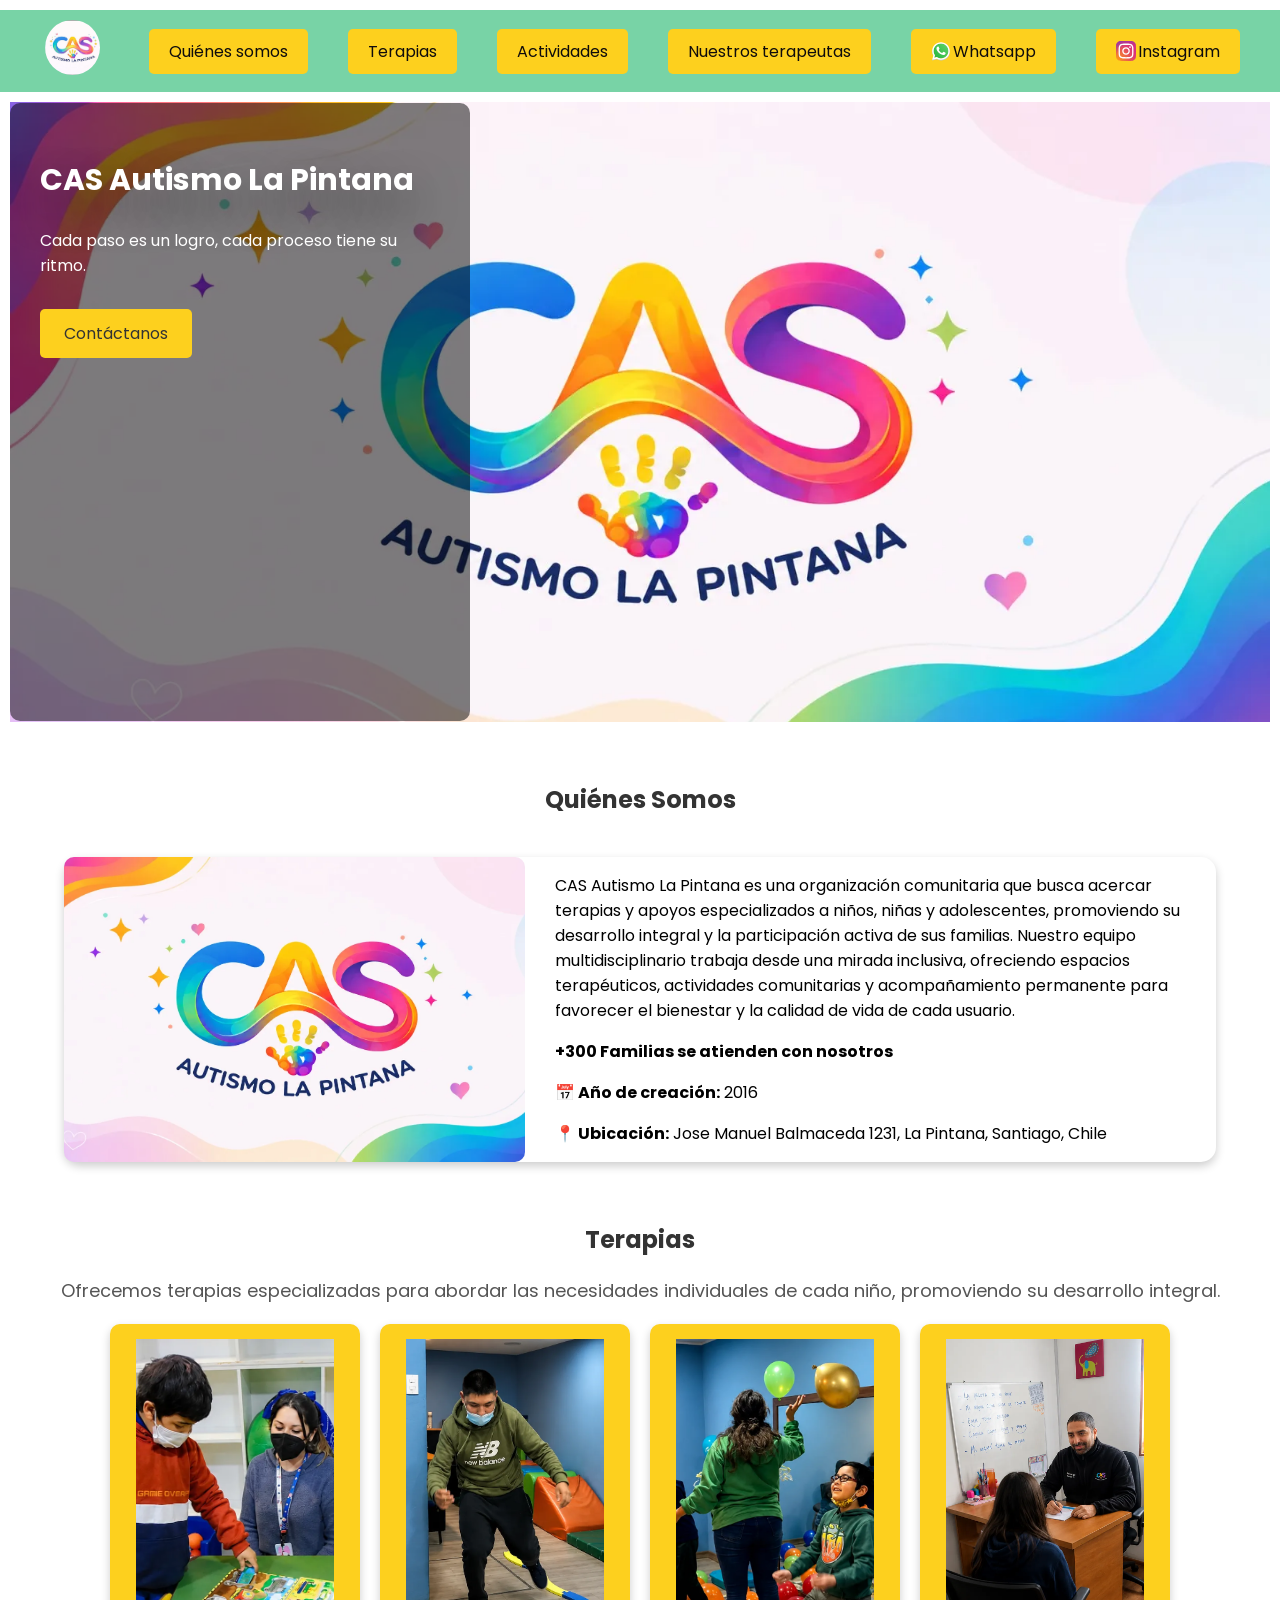
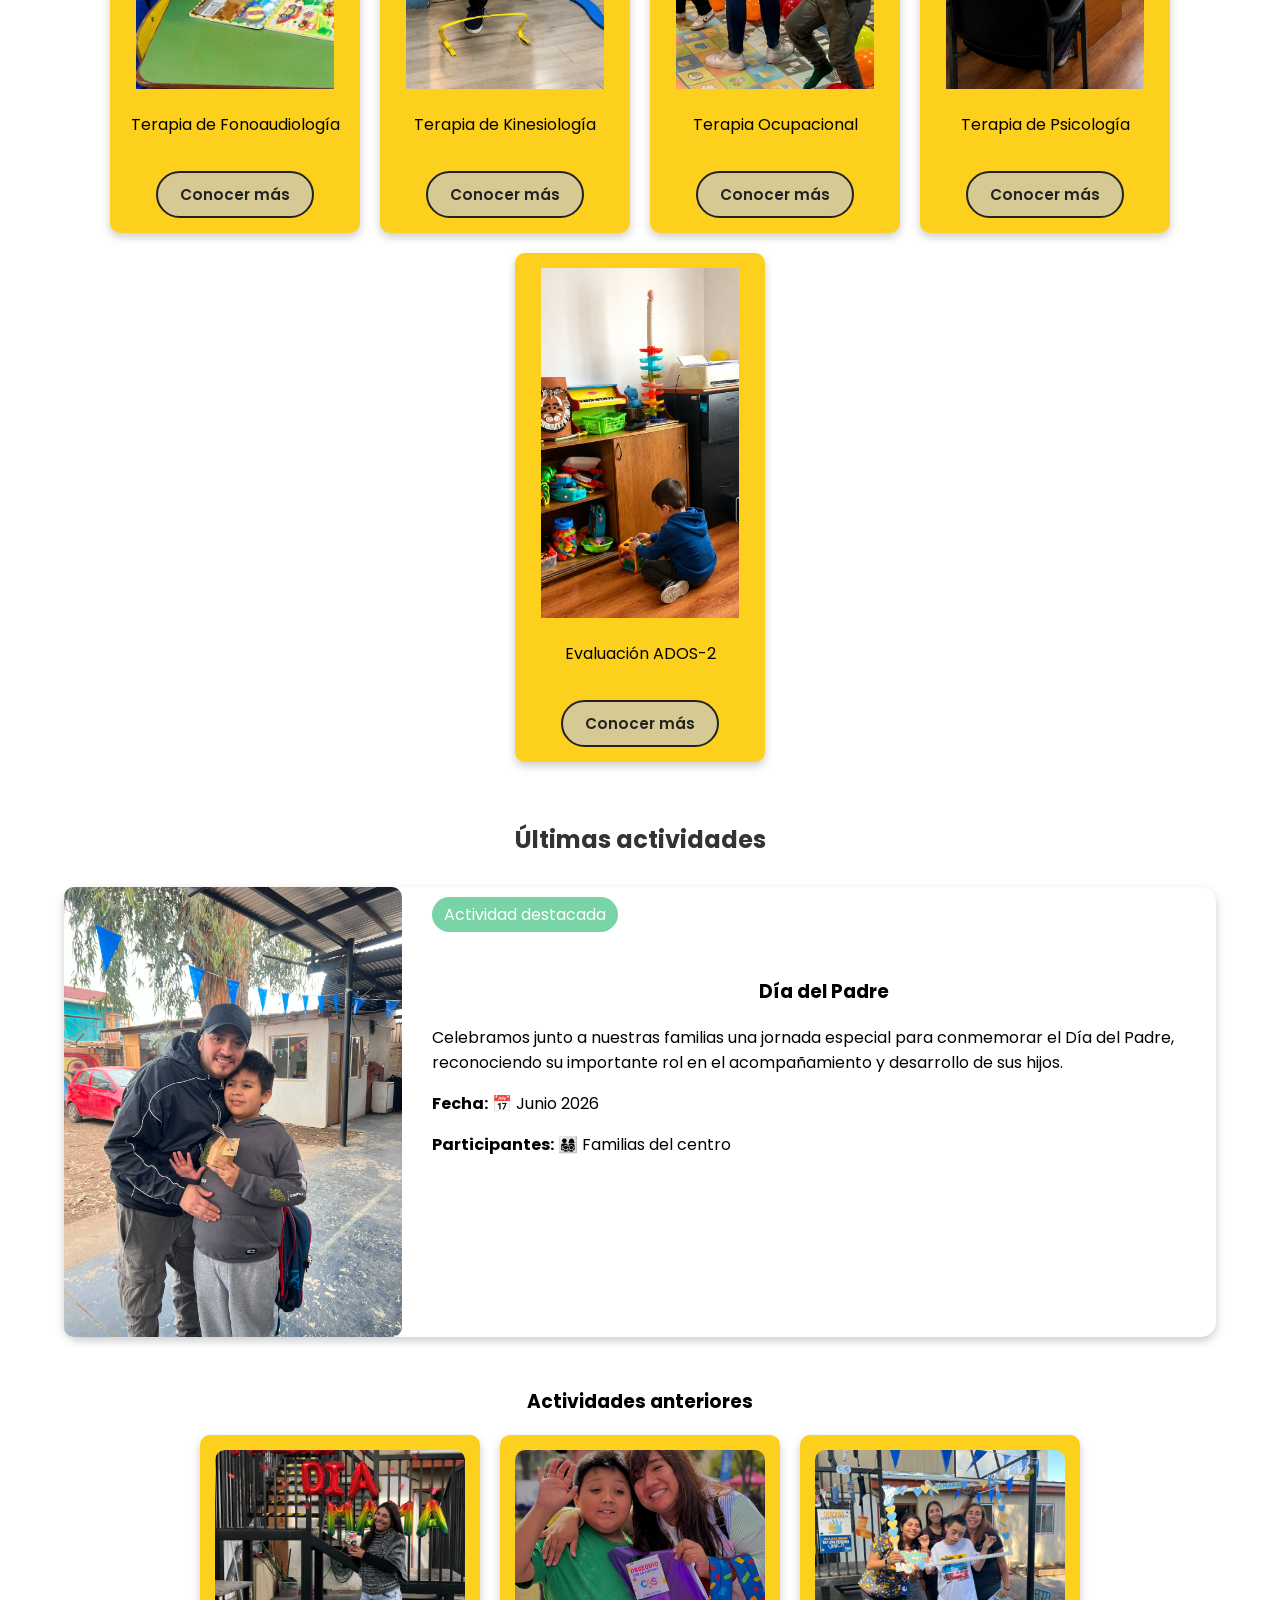
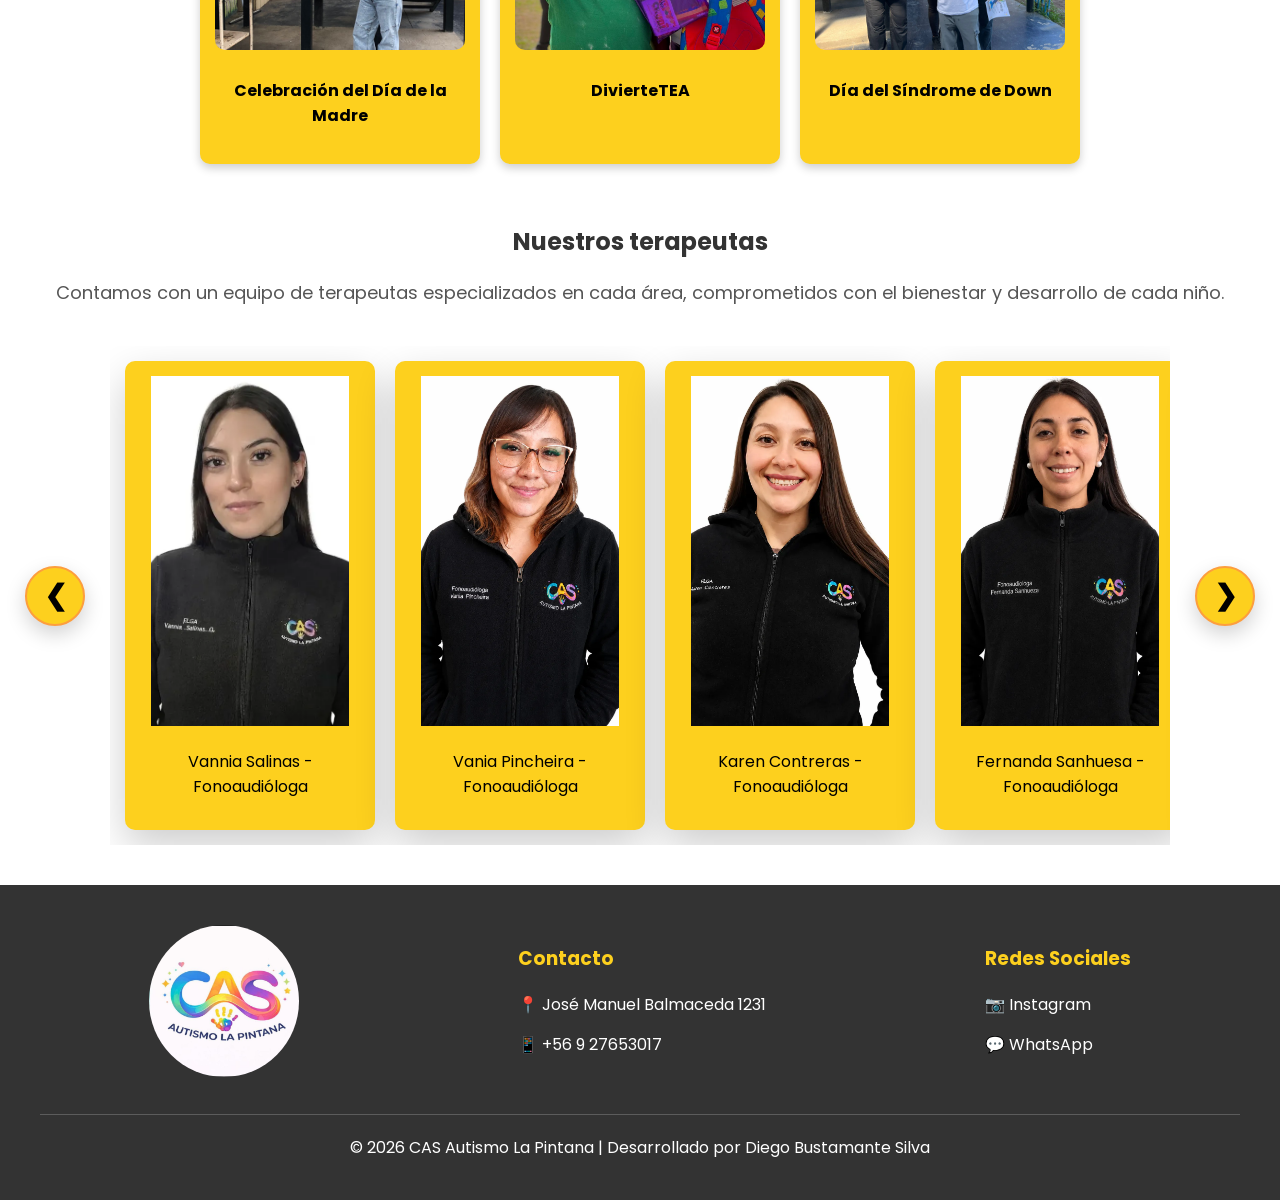
==== index.html @ 96ce5fc3 "Se actualizan imagenes definitivas. Se arreglan testimonios en especialidades." ====
<!DOCTYPE html> 
<html lang="es">
<head> 
    <meta charset="UTF-8">
    <title>CAS Autismo La Pintana</title>
    <link rel="stylesheet" href="Styles.css">
    <link rel="icon" href="imagenes retocadas/hero.webp" type="image/webp">
    <link rel="preconnect" href="https://fonts.googleapis.com">
    <link rel="preconnect" href="https://fonts.gstatic.com" crossorigin>
    <link href="https://fonts.googleapis.com/css2?family=Poppins:wght@300;400;500;600;700&display=swap" rel="stylesheet">
    <meta name="viewport" content="width=device-width, initial-scale=1.0">
    

</head> 
    <body>
        <div class="overlay"></div>
    
        <div class="barra-de-navegacion">
            <a href="#">
                <img class="logo" src="Imagenes/CAS.jpg" alt="Logo CAS Autismo La Pintana">
            </a>
        <div class="hamburguesa">  

            ☰

        </div>

        <div class="menu">
            <div class="cerrar">✕</div>
                <a href="#quienes-somos">Quiénes somos</a>
                <a href="#terapias">Terapias</a>
                <a href="#actividades">Actividades</a>
                <a href="#terapeutas">Nuestros terapeutas</a>
                <a href="https://wa.me/56927653017" target="_blank"><img src="Imagenes/whatsapp.svg" alt="Whatsapp" width="20"> Whatsapp </a>
                <a href="https://www.instagram.com/autismo_lapintana/" target="_blank"><img src="Imagenes/instagram.svg" alt="Instagram" width="20"> Instagram</a>
            </div>
        </div>

    <section class="hero" id="inicio">

        <img class="slide activo" src="imagenes retocadas/hero.webp" alt="CAS Autismo La Pintana">

        <div class="hero-contenido">

        <h1 id="hero-titulo">
            CAS Autismo La Pintana
        </h1>

        <p id="hero-texto">
            Cada paso es un logro, cada proceso tiene su ritmo.
        </p>

        <a id="hero-boton"
            href="https://wa.me/56927653017"
            target="_blank">

            Contáctanos

        </a>

    </div>

</section>

    <section id="quienes-somos">

        <h2>Quiénes Somos</h2>

        <div class="card-quienes">
        <img class="foto-quienes"
        src="imagenes retocadas/hero.webp"
        alt="CAS Autismo La Pintana">

        <div class="texto-quienes">
        <p>
            CAS Autismo La Pintana es una organización comunitaria que busca acercar terapias y apoyos especializados a niños, niñas y adolescentes,
            promoviendo su desarrollo integral y la participación activa de sus familias.
            Nuestro equipo multidisciplinario trabaja desde una mirada inclusiva, ofreciendo espacios terapéuticos, actividades comunitarias y 
            acompañamiento permanente para favorecer el bienestar y la calidad de vida de cada usuario.
        </p>

        <div class="actividad-info">
            <p><strong>+300 Familias se atienden con nosotros</strong></p>
            <p><strong> 📅 Año de creación:</strong> 2016</p>
            <p><strong> 📍 Ubicación:</strong> Jose Manuel Balmaceda 1231, La Pintana, Santiago, Chile</p>
        </div>

        </div>

        </div>

    </section>

    <h2 id="terapias"> Terapias </h2>
        <p class="parrafos"> 
            Ofrecemos terapias especializadas para abordar las necesidades individuales de cada niño, promoviendo su desarrollo integral.</p>
            <div class="terapias">

            <a href="fonoaudiologia.html">       
                <div class="fonoaudiologia">
                    <img class= "fotos" src="imagenes retocadas/fono12.webp" alt="Terapia de Fonoaudiología" width="200">
                    <p> Terapia de Fonoaudiología </p>
                    <div class="cta">
                    <span>Conocer más</span>
                    </div>
                </div>
            </a>

                <a href="kinesiologia.html">
                <div class="kinesiologia">
                    <img class= "fotos" src="imagenes retocadas/kine12.webp" alt="Terapia de Kinesiología" width="200">
                    <p> Terapia de Kinesiología </p>
                    <div class="cta">
                    <span>Conocer más</span>
                    </div>
                </div>
                </a>

                <a href="terapiaocupacional.html">
                <div class="terapia-ocupacional">
                    <img class= "fotos" src="imagenes retocadas/terapia12.webp" alt="Terapia Ocupacional" width="200">
                    <p> Terapia Ocupacional </p>
                    <div class="cta">
                    <span>Conocer más</span>
                    </div>
                </div>
                </a>
                <a href="psicologia.html">
                <div class="psicologia">
                    <img class= "fotos" src="imagenes retocadas/psico2.webp" alt="Terapia de Psicología" width="200">
                    <p> Terapia de Psicología </p>
                    <div class="cta">
                    <span>Conocer más</span>
                    </div>
                </div>
                </a>
                <a href="ados.html">
                <div class="ados">
                <img class= "fotos" src="imagenes retocadas/ados2.webp" alt="Evaluacion ADOS" >
                <p> Evaluación ADOS-2 </p>
                    <div class="cta">
                    <span>Conocer más</span>
                    </div>
                </div>
                </div>
                </a>
            </div>

    <section id="actividades">

        <h2>Últimas actividades</h2>

            <div class="actividad-destacada">

                <img src="Imagenes/diadelpadre.jpeg" alt="Día del padre">

            <div class="texto-actividad">

        <span class="badge-actividad">Actividad destacada</span>

        <h3>Día del Padre</h3>

            <p>
                Celebramos junto a nuestras familias una jornada especial para
                conmemorar el Día del Padre, reconociendo su importante rol en el
                acompañamiento y desarrollo de sus hijos.
            </p>

            <div class="actividad-info">
            <p><strong>Fecha:</strong> 📅 Junio 2026</p>
            <p><strong>Participantes:</strong> 👨‍👩‍👧‍👦 Familias del centro</p>
            </div>

        </div>

        </div>

        <h3>Actividades anteriores</h3>

            <div class="actividades-anteriores">

            <div class="actividad-card">
            <img src="Imagenes/diademadre.jpeg" alt="Día de la Madre">
            <h4>Celebración del Día de la Madre</h4>
            </div>

            <div class="actividad-card">
            <img src="Imagenes/diviertetea.jpeg" alt="diviertetea">
            <h4>DivierteTEA</h4>
            </div>

            <div class="actividad-card">
            <img src="Imagenes/sddown.jpeg" alt="Día del Síndrome de Down"> 
            <h4> Día del Síndrome de Down</h4>
            </div>

            </div>

    </section>
<section>
    
    <h2 id="terapeutas"> Nuestros terapeutas </h2>
        <p class="parrafos"> Contamos con un equipo de terapeutas especializados en cada área, comprometidos con el bienestar y desarrollo de cada niño.</p>
    <div class="carrusel-terapeutas">

    <button class="anterior">❮</button>   
    <div class="ventana-carrusel">
        <div class="terapeutas">
                    <div class="terapeuta fonoaudiologo">
                        <img class= "fotos" src="imagenes retocadas/vannia-salinas.webp" alt="Vannia Salinas - Fonoaudióloga" width="200">
                    <p> Vannia Salinas - Fonoaudióloga </p></div>
                    <div class="terapeuta fonoaudiologo">
                        <img class= "fotos" src="imagenes retocadas/vania-p.webp" alt="Vania Pincheira - Fonoaudióloga" width="200">
                    <p> Vania Pincheira - Fonoaudióloga </p></div>
                    <div class="terapeuta fonoaudiologo">
                        <img class= "fotos" src="imagenes retocadas/karen.webp" alt="Karen Contreras - Fonoaudióloga" width="200">
                    <p> Karen Contreras - Fonoaudióloga </p></div>
                    <div class="terapeuta fonoaudiologo">
                        <img class= "fotos" src="imagenes retocadas/fernanda.webp" alt="Fernanda Sanhuesa - Fonoaudióloga" width="200">
                    <p> Fernanda Sanhuesa - Fonoaudióloga </p></div>
                    <div class="terapeuta fonoaudiologo">
                        <img class= "fotos" src="imagenes retocadas/daniela.webp" alt="Daniela Rodriguez - Fonoaudióloga" width="200">
                    <p> Daniela Rodriguez - Fonoaudióloga </p></div>
                    <div class="terapeuta fonoaudiologo">
                        <img class= "fotos" src="imagenes retocadas/diego.webp" alt="Diego Bustamante - Fonoaudiologo" width="200">    
                    <p> Diego Bustamante - Fonoaudiólogo </p></div>
                    <div class="terapeuta kinesiologo">
                        <img class= "fotos" src="imagenes retocadas/pau.webp" alt="Paulina Mella - Kinesióloga" width="200">
                    <p> Paulina Mella - Kinesióloga </p></div>
                <div class="terapeuta psicologo">
                    <img class= "fotos" src="imagenes retocadas/alejandro.webp" alt="Alejandro Prats - Psicólogo" width="200">
                    <p> Alejandro Prats - Psicólogo </p></div>
                    <div class="terapeuta psicologo">
                        <img class= "fotos" src="imagenes retocadas/felipe.webp" alt="Felipe Arellano - Psicólogo" width="200">
                    <p> Felipe Arellano - Psicólogo </p></div>
                    <div class="terapeuta terapeuta-ocupacional">
                        <img class= "fotos" src="imagenes retocadas/ivan.webp" alt="Ivan Correa - Terapeuta Ocupacional" width="200">
                    <p> Ivan Correa - Terapeuta Ocupacional </p></div>
                    <div class="terapeuta terapeuta-ocupacional">
                        <img class= "fotos" src="imagenes retocadas/nadia.webp" alt="Nadia Vasquez - Terapeuta Ocupacional" width="200">
                    <p> Nadia Vasquez - Terapeuta Ocupacional </p></div>
                    <div class="terapeuta terapeuta-ocupacional">
                        <img class= "fotos" src="imagenes retocadas/maggie.webp" alt="Maggie Farias - Terapeuta Ocupacional" width="200">
                    <p> Maggie Farias - Terapeuta Ocupacional </p></div>
                    <div class="terapeuta terapeuta-ocupacional">
                        <img class= "fotos" src="imagenes retocadas/leyla.webp" alt="Leyla Soto - Terapeuta Ocupacional" width="200">
                    <p> Leyla Soto - Terapeuta Ocupacional </p></div>
                    <div class="terapeuta terapeuta-ocupacional">
                        <img class= "fotos" src="imagenes retocadas/javiera.webp" alt="Javiera Maldonado - Terapeuta Ocupacional" width="200">
                    <p> Javiera Maldonado - Terapeuta Ocupacional </p></div>
                    <div class="terapeuta terapeuta-ocupacional">
                        <img class= "fotos" src="imagenes retocadas/francisca.webp" alt="Francisca Rios - Terapeuta Ocupacional" width="200">
                    <p> Francisca Rios - Terapeuta Ocupacional </p></div>
                    <div class="terapeuta terapeuta-ocupacional">
                        <img class= "fotos" src="imagenes retocadas/catalina.webp" alt="Catalina Marin - Terapeuta Ocupacional" width="200">
                    <p> Catalina Marin - Terapeuta Ocupacional </p></div>
                    <div class="terapeuta terapeuta-ocupacional">
                        <img class= "fotos" src="imagenes retocadas/anita.webp" alt="Anita Figueroa - Terapeuta Ocupacional" width="200">
                    <p> Anita Figueroa - Terapeuta Ocupacional </p></div>
                    <div class="terapeuta kinesiologo">
                        <img class= "fotos" src="imagenes retocadas/tamara2.webp" alt="Tamara Silva - Evaluadora" width="200">
                    <p> Tamara Silva - Evaluadora ADOS-2</p></div>
                </div>
    </div>
    <button class="siguiente">❯</button>
            </div>
    </div>
</section>

    </body>

<script src="script.js"></script>

<footer>

    <div class="footer-superior">

        <div class="footer-logo">
            <img src="Imagenes/CAS.jpg">
        </div>

        <div class="footer-contacto">
            <h3>Contacto</h3>
            <a href="https://maps.app.goo.gl/pYx7hVvCc6mJCyfG6"
target="_blank">
📍 José Manuel Balmaceda 1231
</a>
            <a href="https://wa.me/56927653017" target="_blank">📱 +56 9 27653017</a>
        </div>

<div class="footer-redes">
    <h3>Redes Sociales</h3>

    <a href="https://www.instagram.com/autismo_lapintana/" target="_blank">
        📷 Instagram
    </a>

    <a href="https://wa.me/56927653017" target="_blank">
        💬 WhatsApp
    </a>
</div>
    </div>

    <div class="footer-copy">
        © 2026 CAS Autismo La Pintana | Desarrollado por Diego Bustamante Silva
    </div>

</footer>
</html>
---- Styles.css ----
body{
    background-color: #ffffff;
    font-family: poppins, sans-serif;
    margin: 0;
}

html{
    scroll-behavior: smooth;
}

#terapias, #actividades, #terapeutas, #quienes-somos{
    scroll-margin-top: 100px
    
}

.overlay{
    display:none;
}

.logo{
    width: 55px;
    height: 55px;
    border-radius: 50%;
    margin-left: 15px;
}

.logo:hover{
    transform: scale(1.3);
    transition: 0.3s;
}

.badge-actividad{
    background:#78d3a6;
    color:white;
    padding:6px 12px;
    border-radius:20px;
    margin-top: 10px;
}

h2{
    text-align: center;
    color: #333;
    margin-top: 60px 
}

.parrafos{
    text-align: center;
    color: #555;
    font-size: 18px;
    margin: 20px;
}

.menu{
    display: flex;
    gap: 20px;
    align-items: center;
}

.ventana-carrusel{
    width:1030px;
    overflow:hidden;
    padding:15px;
}

.terapeutas{
    display:flex;
    gap:20px;
    flex-wrap:nowrap;
    transition: transform 1.5s ease-in-out;
    width: max-content
}

.carrusel-terapeutas{
    display:flex;
    justify-content:center;
    align-items:center;
    gap:25px;
    margin:40px auto;
}

.anterior,
.siguiente{

    width:60px;
    height:60px;

    border-radius:50%;

    background:#fdd01e;

    border:2px solid #fd9e3d;

    font-size:28px;

    font-weight:bold;

    box-shadow:0 8px 20px rgba(0,0,0,.18);

    transition:.25s;
}

.menu a {
    background-color: #fdd01e;
    color: rgb(15, 12, 12);
    padding: 10px 20px;
    text-decoration: none;
    border-radius: 5px;
    text-align: center;
    margin: 0 10px; 
    display: flex;
    align-items: center;
    gap: 2px;
    
}

.menu a:hover, .anterior:hover,
.siguiente:hover {
    background-color: #fd9e3d;
    transform: scale(1.10);
    transition: all 0.3s ease;
}

.barra-de-navegacion{
    background-color: #78d3a6;
    display: flex;
    justify-content: space-between;
    align-items: center;
    padding: 10px 30px;
    margin-top: 10px;
    top: 0; 
    position: sticky;
    z-index: 1000;
}

.actividades, .terapias{
    display: flex;
    justify-content: center;
    gap: 20px;
    margin: 20px;
    flex-wrap: wrap;
}

.fonoaudiologo, .kinesiologo, .terapeuta-ocupacional, .psicologo{
    background-color: #fdd01e;
    width: 220px;
    padding: 15px;
    border-radius: 10px;
    text-align: center;
    transition: 0.3s;
    box-shadow: 0px 16px 40px rgba(0,0,0,0.2);
}

.fonoaudiologo:hover, .kinesiologo:hover, .terapeuta-ocupacional:hover,
.kinesiologia:hover, .terapia-ocupacional:hover, .psicologia:hover, .psicologo:hover, .fonoaudiologia:hover, 
.ados:hover, .hero-contenido a:hover, .actividad-card:hover{   
    background-color: #fd9e3d;
    transition: 0.3s;
    transform: scale(1.05);
    cursor: pointer;
}

.fonoaudiologia, .kinesiologia, .terapia-ocupacional, .psicologia, .ados{
    background-color: #fdd01e;
    width: 220px;
    padding: 15px;
    border-radius: 10px;
    text-align: center;
    transition: 0.3s;
    box-shadow: 0px 4px 10px rgba(0,0,0,0.2);
}

.texto-actividad{
    margin-top: 15px;
}

.titulo-especialidad{
    text-align: center;
    color: #333;
    margin-top: 20px;
}

.fotos{
    width: 90%;
    height: 350px;
    object-fit: cover;
    margin: 0 auto;
}

.footer-redes a, .footer-contacto a{
    color: white;
    text-decoration: none;
    display: block;
    margin-bottom: 15px;
}

.footer-redes a:hover, .footer-contacto a:hover{
    color: #fdd01e;
    transition: 0.3s;
}

.terapeuta{
    background-color: #fdd01e;
    width: 220px;
    padding: 15px;
    border-radius: 10px;
    text-align: center;
    transition: 0.3s;
    box-shadow: 0px 16px 40px rgba(0,0,0,0.2);
    flex:0 0 220px;
}

.terapeuta:hover{
    background-color:#fd9e3d;
    transition:0.3s;
    transform:scale(1.05);
    cursor:pointer;
}

.footer-logo img{
    width:150px;
    border-radius:50%;
}

footer h3{
    color:#fdd01e;
}

footer{
    background:#333;
    color:white;
    padding:40px;
}

.footer-superior{
    display:flex;
    justify-content:space-around;
    align-items:flex-start;
    flex-wrap:wrap;
}

.footer-copy{
    width: 100%;
    text-align: center;
    margin-top: 30px;
    padding-top: 20px;
    border-top: 1px solid rgba(255,255,255,0.2);
}

.hero{
    background-size: cover;
    background-position: 70% 30%;
    position: relative;
    height: 620px;
    overflow: hidden;
    display: flex;
    justify-content: flex-start;
    align-items: center;
    margin-top: 10px;
    margin-left: 10px;
    margin-right: 10px;
}

.slide{
    position: absolute;
    z-index: 1;
    width: 100%;
    height: 100%;
    object-fit: cover;
    opacity: 0;
    transition: opacity 1s ease;
}

.slide.activo{
    opacity: 1;
}

.hero-contenido{
    background-color: rgba(0,0,0,0.5);
    height: 90%;
    width: 400px;
    padding: 30px;
    border-radius: 10px;
    color: white;
    animation: aparecer 1s ease;
    text-align: left top;
    position: relative;
    z-index: 10;
}

.terapias a{
    text-decoration: none;
    color: inherit;
}

.boton-activo{
    background-color:#fd9e3d !important;
    transform:scale(1.05);
    border:2px solid rgb(255, 255, 255);
}

.hero-contenido a{
    background-color: #fdd01e;
    color: #333;
    padding: 12px 24px;
    border-radius: 5px;
    text-decoration: none;
    display: inline-block;
    margin-top: 15px;
}

.hero-contenido h1{
    color: white;
    text-shadow: 2px 20px 40px rgba(0, 0, 0, 0.5);
    font-size: 30px;
}

.card-quienes{
    width: 90%;
    margin: 40px auto;
    display: flex;
    gap: 30px;
    background-color: white;
    border-radius: 15px;
    box-shadow: 0px 4px 10px rgba(0,0,0,0.2);
}

.card-quienes.invertida{
    flex-direction: row-reverse;
}

.areas-fono{
    display:flex;
    flex-wrap:wrap;
    gap:10px;
    margin-top:20px;
}

.areas-fono span{
    background:#78d3a6;
    color:white;
    padding:8px 15px;
    border-radius:20px;
}

.foto-quienes{
    width: 40%;
    border-radius: 10px;
    object-fit: cover;
}

.texto-quienes{
    width: 60%;
}

.texto-quienes-inv{
    width: 60%;
    margin-left: 20px;
}

.cta{
    display: inline-flex;
    align-items: center;
    justify-content: center;
    gap: 8px;
    margin-top: 18px;
    padding: 10px 22px;
    border: 2px solid #222;
    border-radius: 999px;
    background: #d7c993;
    color: #222;
    font-size: 0.95rem;
    font-weight: 600;
    transition: all .25s ease;
}


.actividad-destacada{
    width: 90%;
    margin: 30px auto;
    display: flex;
    gap: 30px;
    background-color: white;
    border-radius: 15px;
    box-shadow: 0px 4px 10px rgba(0,0,0,0.2);
}

.actividad-destacada img{
    width: 50%;
    height: 450px;
    border-radius: 10px;
    object-fit: cover;
}

#actividades h3{
    text-align: center;
    margin-top: 50px;
}

.actividades-anteriores{
    display: flex;
    justify-content: center;
    gap: 20px;
    flex-wrap: wrap;
    margin-bottom: 50px;
}

.actividad-card{
    background-color: #fdd01e;
    width: 250px;
    padding: 15px;
    border-radius: 10px;
    text-align: center;
    box-shadow: 0px 4px 10px rgba(0,0,0,0.2);
    transition: 0.3s;
}

.actividad-card img{
    width: 100%;
    height: 200px;
    object-fit: cover;
    border-radius: 10px;
}

.hamburguesa{
    display: none;
    font-size: 35px;
    cursor: pointer;
}

.cerrar{
    display: none;
}

.boton-principal{
    background-color: #fdd01e;
    color: #333;
    padding: 12px 24px;
    border-radius: 5px;
    text-decoration: none;
    display: inline-block;
    margin-top: 15px;
}

.contenedor-boton{
    text-align: center;
    margin-top: 20px;
    margin-bottom: 20px;
}

.boton-principal:hover{
    background-color: #fd9e3d;
    transition: 0.3s;
    transform: scale(1.05);
}

.testimonios{
    padding:80px 8%;
    background:#f8f8f8;
    text-align:center;
}

.testimonios h2{
    font-size:2.2rem;
    margin-bottom:50px;
}

.contenedor-testimonios{
    display:flex;
    flex-direction:column;
    gap:35px;
    align-items:center;

}

.card-testimonio{

    background:white;

    border-radius:18px;

    padding:35px;

    text-align:left;

    box-shadow:0 10px 25px rgba(0,0,0,.08);

    border-top:8px solid #FFC928;

    transition:.3s;


}

.card-testimonio:hover{

    transform:translateY(-8px);

    box-shadow:0 18px 35px rgba(0,0,0,.12);

}

.estrellas{

    font-size:1.4rem;

    color:#FFC928;

    margin-bottom:25px;

}

.comentario{

    font-size:1rem;

    line-height:1.8;

    color:#444;

    font-style:italic;
}

.autor{

    border-top:1px solid #e5e5e5;

    margin-top:25px;

    padding-top:20px;

}

.autor h4{

    margin-bottom:5px;

    font-size:1.1rem;

    color:#222;

}

.autor span{

    color:#666;

    font-size:.95rem;

}

@media (max-width:768px), (orientation: landscape) and (max-height: 500px) {

    .barra-de-navegacion{
        display:flex;
        justify-content:space-between;
        align-items:center;
        flex-wrap:wrap;
        padding:20px;
    }

    .hamburguesa{
        display:block;
        font-size:40px;
        cursor:pointer;
    }

    .menu{
    position: fixed;
    top:0;
    right:-300px;
    width:300px;
    height:100vh;
    transition:0.3s;
    }

    .menu.activo{
    
    position: fixed;
    top: 0;
    right: 0;
    z-index: 1000;

    width: 250px;
    height: 100vh;

    display: flex;
    flex-direction: column;
    gap: 20px;

    background: #78d3a6;
    padding: 80px 20px;
    }

    .menu a{
        width:100%;
        text-align:center;
    }

    .actividad-destacada{
        flex-direction: column;
    }
    .actividad-destacada img{
        width: 100%;
    }
.cerrar{
    display: block;
    font-size: 35px;
    cursor: pointer;
    align-self: flex-end;
}

    body{
        overflow-x:hidden;
    }

.hero{

    height: 500px;
}

.slide{

    object-position: center;
}

.hero-contenido{

    width: 60%;

    margin:20px;

    padding:20px;
}
.hero-contenido h1{

    font-size:32px;
}
.hero-contenido p{

    font-size:18px;
}
.hero-contenido a{

    width:100%;

    text-align:center;

    box-sizing:border-box;
}
.card-quienes{
    flex-direction: column;
    align-items: center;
    width: 90%;
    padding: 20px;
}

.foto-quienes{
    width: 108%;
    height: 250px;
}

.texto-quienes{
    width: 100%;
    margin-top: 20px;
}

.texto-quienes h2{
    text-align: center;
}

.texto-quienes p{
    text-align: left;
}


.fotos{
    height: 280px;
}

.actividad-destacada img{
    height: 300px;
}

.badge-actividad{
    display:block;
    width:max-content;
    margin:15px auto;
}

.footer-superior{
    flex-direction: column;
    align-items: center;
    gap: 30px;
}

.footer-contacto,
.footer-redes{
    text-align: center;
}

.footer-contacto a,
.footer-redes a,
.footer-contacto p,
.footer-redes p{
    text-align: center;
}

.texto-quienes h1{
    text-align: center;
}

.texto-quienes .boton-principal{
    display: block;
    width: fit-content;
    margin: 30px auto 0;
}

.card-quienes{
    flex-direction: column;
    align-items: center;
}

.card-quienes.invertida{
    flex-direction: column;
}

.areas-fono{
    display:flex;
    flex-wrap:wrap;
    justify-content:center;
    gap:12px;
}

.areas-fono span{
    min-width:180px;
    text-align:center;
    flex:1 1 180px;
}
}

.overlay.activo{
    display:block;

    position:fixed;

    top:0;
    left:0;

    width:100%;
    height:100vh;

    background-color:rgba(0,0,0,0.5);

    z-index:999;
}
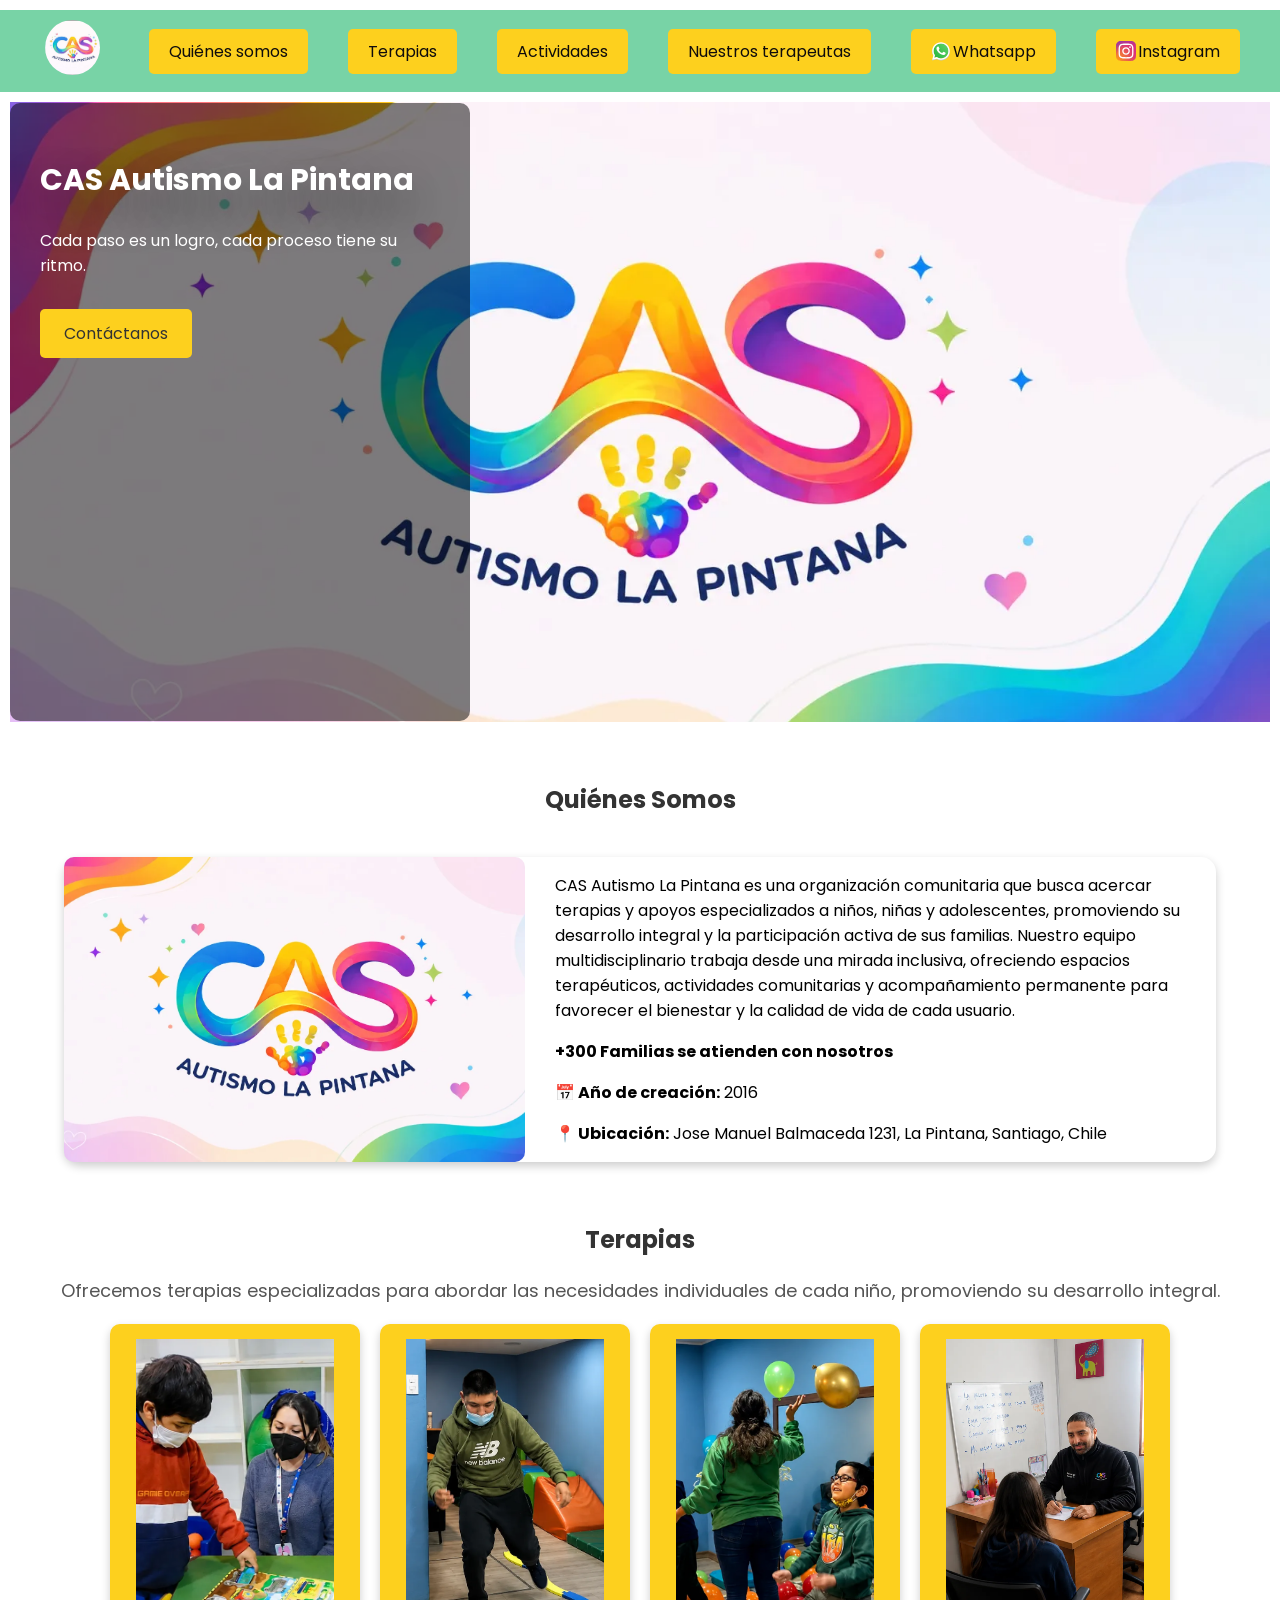
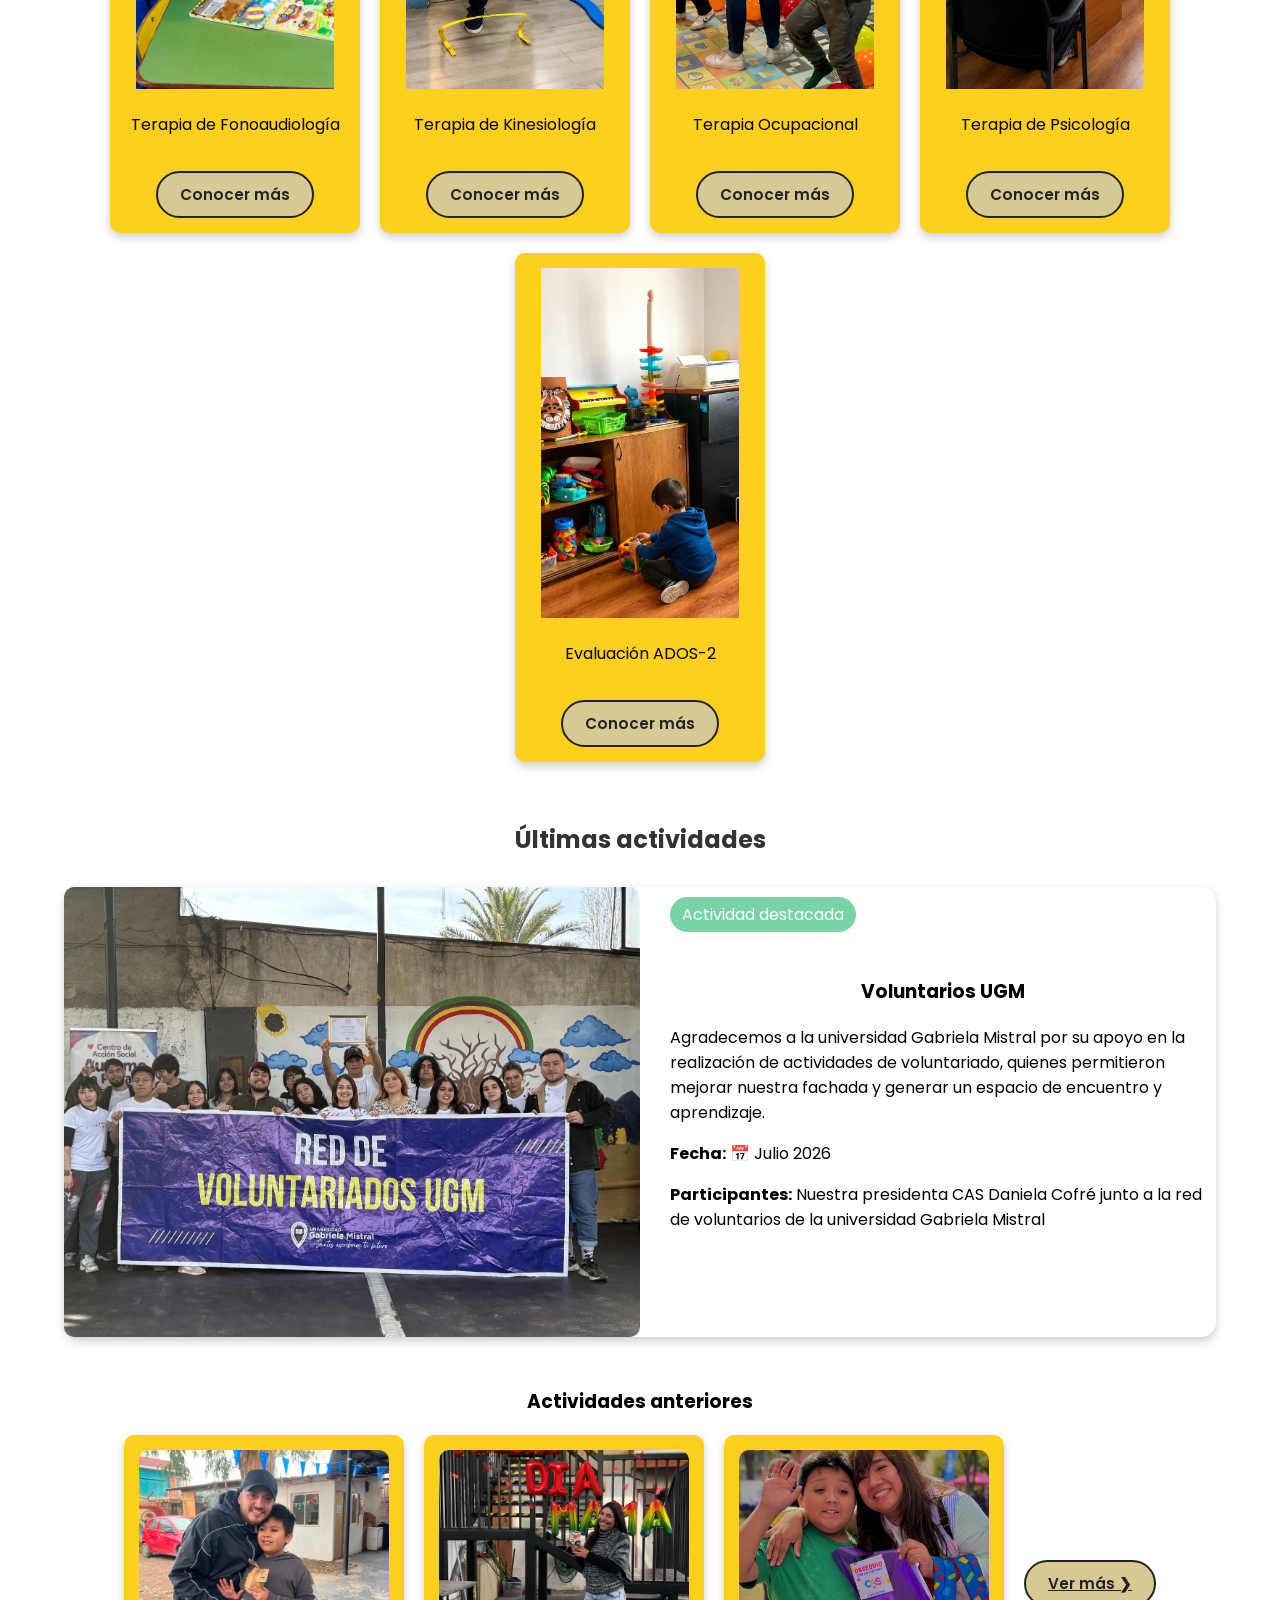
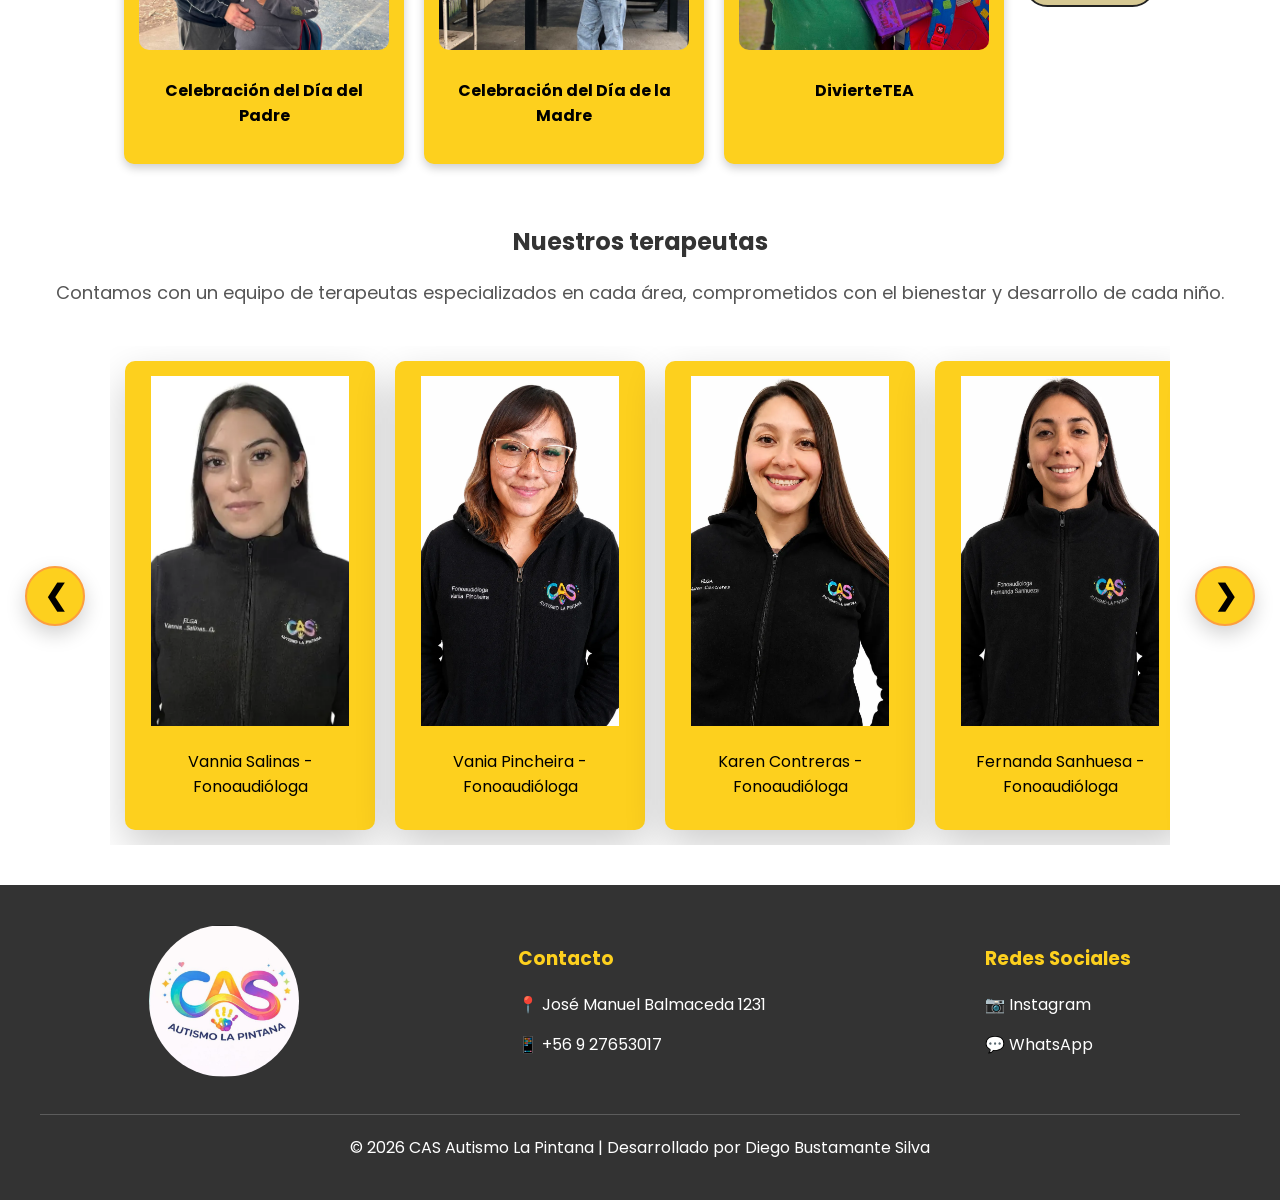
==== commit 08bee042: "Se agrega galeria de fotos de actividades" ====
--- a/index.html
+++ b/index.html
@@ -152,23 +152,22 @@
 
             <div class="actividad-destacada">
 
-                <img src="Imagenes/diadelpadre.jpeg" alt="Día del padre">
+                <img src="imagenes retocadas/voluntarios2.webp" alt="voluntarios UGM">
 
             <div class="texto-actividad">
 
         <span class="badge-actividad">Actividad destacada</span>
 
-        <h3>Día del Padre</h3>
+        <h3>Voluntarios UGM</h3>
 
             <p>
-                Celebramos junto a nuestras familias una jornada especial para
-                conmemorar el Día del Padre, reconociendo su importante rol en el
-                acompañamiento y desarrollo de sus hijos.
+                Agradecemos a la universidad Gabriela Mistral por su apoyo en la realización de actividades de voluntariado, 
+                quienes permitieron mejorar nuestra fachada y generar un espacio de encuentro y aprendizaje.
             </p>
 
             <div class="actividad-info">
-            <p><strong>Fecha:</strong> 📅 Junio 2026</p>
-            <p><strong>Participantes:</strong> 👨‍👩‍👧‍👦 Familias del centro</p>
+            <p><strong>Fecha:</strong> 📅 Julio 2026</p>
+            <p><strong>Participantes:</strong> Nuestra presidenta CAS Daniela Cofré junto a la red de voluntarios de la universidad Gabriela Mistral</p>
             </div>
 
         </div>
@@ -178,6 +177,11 @@
         <h3>Actividades anteriores</h3>
 
             <div class="actividades-anteriores">
+
+            <div class="actividad-card">
+            <img src="Imagenes/diadelpadre.jpeg" alt="Día del padre">
+            <h4>Celebración del Día del Padre</h4>
+            </div>
 
             <div class="actividad-card">
             <img src="Imagenes/diademadre.jpeg" alt="Día de la Madre">
@@ -189,11 +193,10 @@
             <h4>DivierteTEA</h4>
             </div>
 
-            <div class="actividad-card">
-            <img src="Imagenes/sddown.jpeg" alt="Día del Síndrome de Down"> 
-            <h4> Día del Síndrome de Down</h4>
-            </div>
-
+            <div class="ver-mas-actividades">
+            <a href="actividades.html">
+                <span>Ver más ❯</span>
+            </a>
             </div>
 
     </section>
--- a/Styles.css
+++ b/Styles.css
@@ -375,6 +375,233 @@
     transition: all .25s ease;
 }
 
+.ver-mas-actividades a{
+    display: inline-flex;
+    align-items: center;
+    justify-content: center;
+    gap: 8px;
+    margin-top: 125px;
+    padding: 10px 22px;
+    border: 2px solid #222;
+    border-radius: 999px;
+    background: #d7c993;
+    color: #222;
+    font-size: 0.95rem;
+    font-weight: 600;
+    transition: all .25s ease;
+}
+
+.ver-mas-actividades a:hover{
+    background-color: #fd9e3d;
+    transition: 0.3s;
+    transform: scale(1.05);
+}
+
+.galeria{
+
+    max-width:1000px;
+    margin:60px auto;
+    padding:0 20px;
+    text-align:center;
+}
+
+.galeria h1{
+
+    font-size:2.6rem;
+
+    margin-bottom:15px;
+
+}
+
+#tituloActividad{
+
+    font-size:2rem;
+
+    margin-top:40px;
+
+    color:rgb(255, 255, 255);
+
+}
+
+#fechaActividad{
+
+    color:white;
+
+    font-size:1.5rem;
+
+    margin-bottom:10px;
+
+}
+
+.visor{
+
+    position:relative;
+
+    width:fit-content;
+
+    margin:auto;
+
+}
+
+.infoFoto{
+
+    position:absolute;
+
+    bottom:0;
+
+    left:50px;
+
+    width:90%;
+
+    background:rgba(18, 18, 18, 0.216);
+
+    border-radius:0 0 18px 18px;
+
+}
+
+.info-superior{
+
+    display:flex;
+
+    justify-content:space-between;
+
+    align-items:center;
+
+    margin-left:20px;
+    margin-right:20px;
+
+}
+
+#anterior{
+
+    position:absolute;
+
+    left:20px;
+
+    top:50%;
+
+    transform:translateY(-50%);
+
+}
+
+#siguiente{
+
+    position:absolute;
+
+    right:20px;
+
+    top:50%;
+
+    transform:translateY(-50%);
+
+}
+
+#fotoPrincipal{
+
+    width:900px;
+
+    max-width:100%;
+
+    height:600px;
+
+    object-fit:contain;
+
+    border-radius:18px;
+
+    box-shadow:0 15px 35px rgba(0,0,0,.18);
+
+    transition:.35s;
+
+}
+
+.visor button{
+
+    width:55px;
+
+    height:55px;
+
+    border:none;
+
+    border-radius:50%;
+
+    background:#78d3a6;
+
+    color:white;
+
+    font-size:1.6rem;
+
+    cursor:pointer;
+
+    transition:.25s;
+
+}
+
+.visor button:hover{
+
+    background:#5dbb8b;
+
+    transform:scale(1.08);
+
+}
+
+.miniaturas{
+
+    display:flex;
+
+    justify-content:center;
+
+    gap:12px;
+
+    margin-top:30px;
+
+    flex-wrap:wrap;
+
+}
+
+.miniatura{
+
+    width:90px;
+
+    height:70px;
+
+    object-fit:cover;
+
+    border-radius:10px;
+
+    cursor:pointer;
+
+    opacity:.55;
+
+    transition:.25s;
+
+}
+
+.miniatura:hover{
+
+    opacity:1;
+
+    transform:translateY(-4px);
+
+}
+
+.miniatura.activa{
+
+    opacity:1;
+
+    border:4px solid #78d3a6;
+
+}
+
+#contador{
+
+    margin-top:25px;
+
+    color:#fffdfd;
+
+    font-size:2rem;
+
+}
+
 
 .actividad-destacada{
     width: 90%;
@@ -560,6 +787,26 @@
         padding:20px;
     }
 
+        .visor{
+
+        gap:10px;
+
+    }
+
+    #fotoPrincipal{
+
+        height:320px;
+
+    }
+
+    .miniatura{
+
+        width:65px;
+
+        height:55px;
+
+    }
+
     .hamburguesa{
         display:block;
         font-size:40px;
@@ -738,6 +985,40 @@
     text-align:center;
     flex:1 1 180px;
 }
+
+    #fotoPrincipal{
+
+        width:100%;
+
+        height:auto;
+
+    }
+
+    #tituloActividad{
+
+        font-size:1.4rem;
+
+    }
+
+    #fechaActividad{
+
+        font-size:1rem;
+
+    }
+
+    #contador{
+
+        font-size:1rem;
+
+    }
+
+    .miniatura{
+
+        width:60px;
+        height:45px;
+
+    }
+
 }
 
 .overlay.activo{
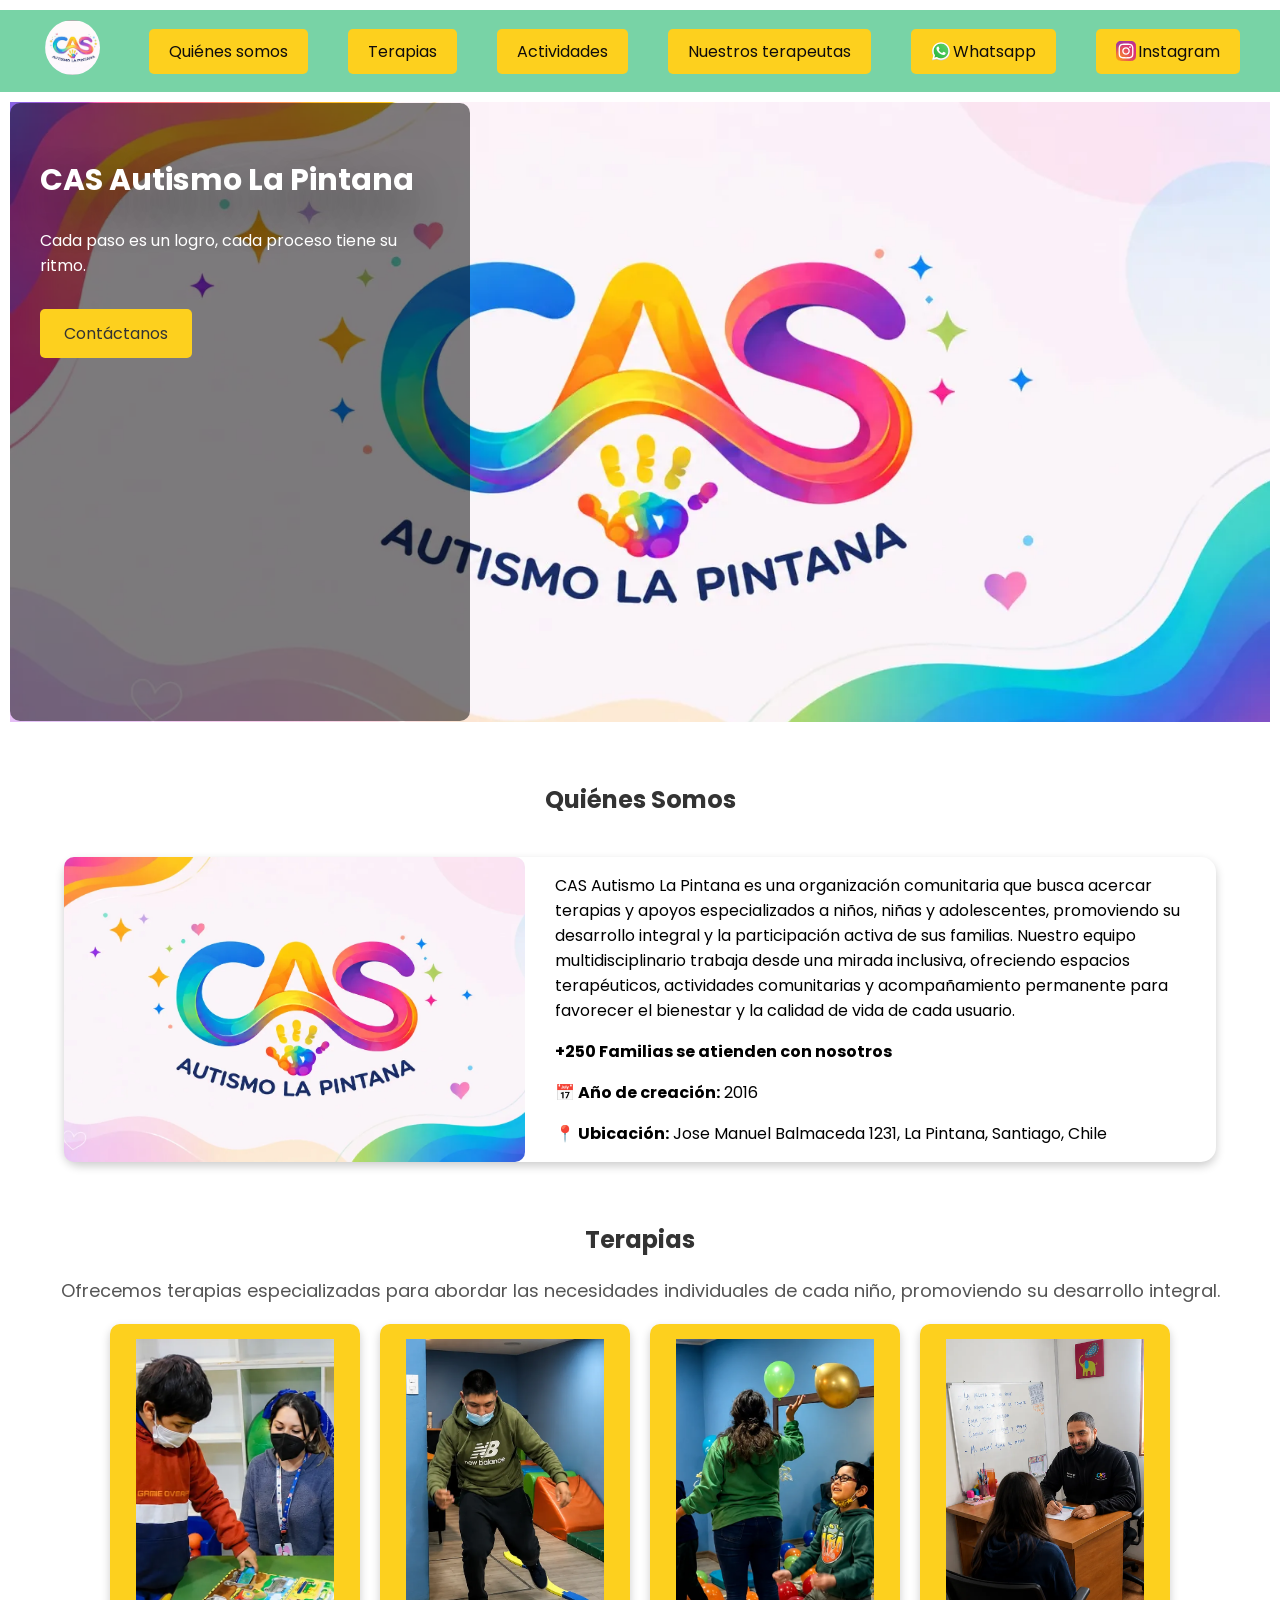
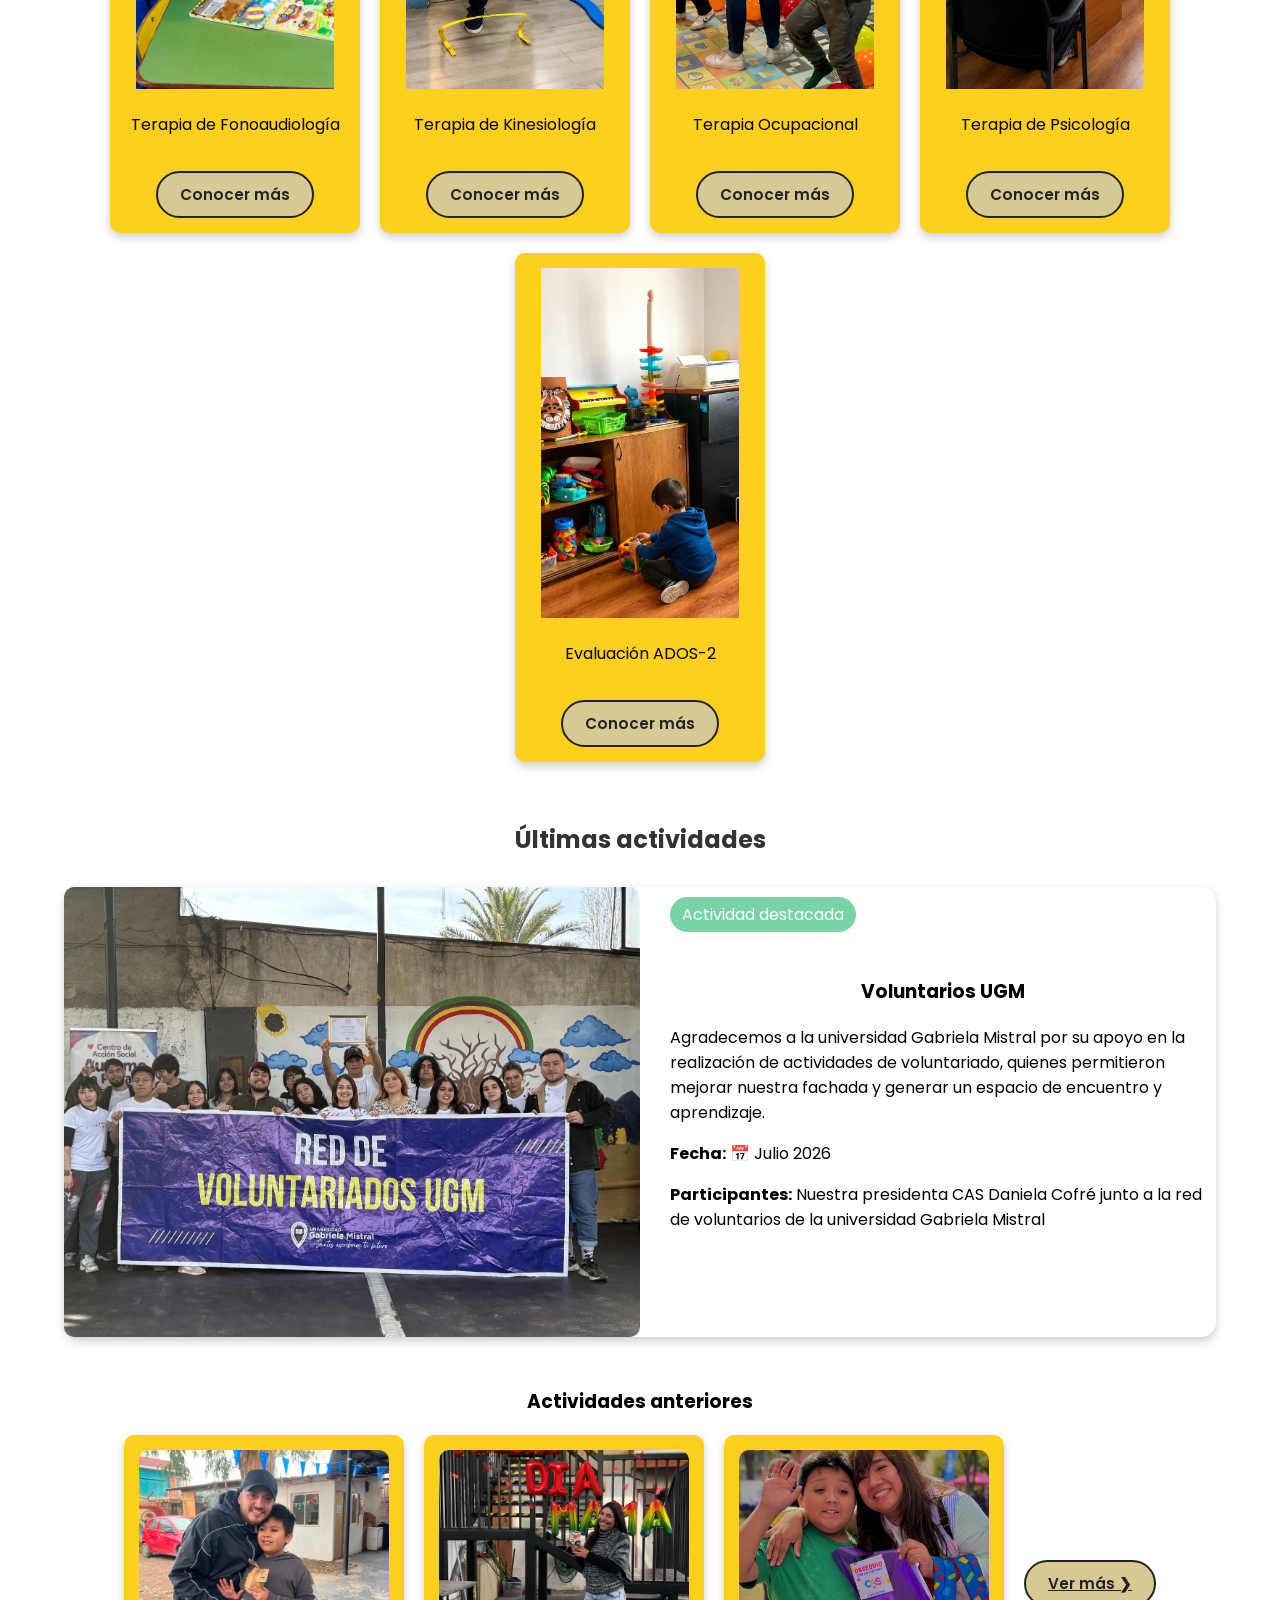
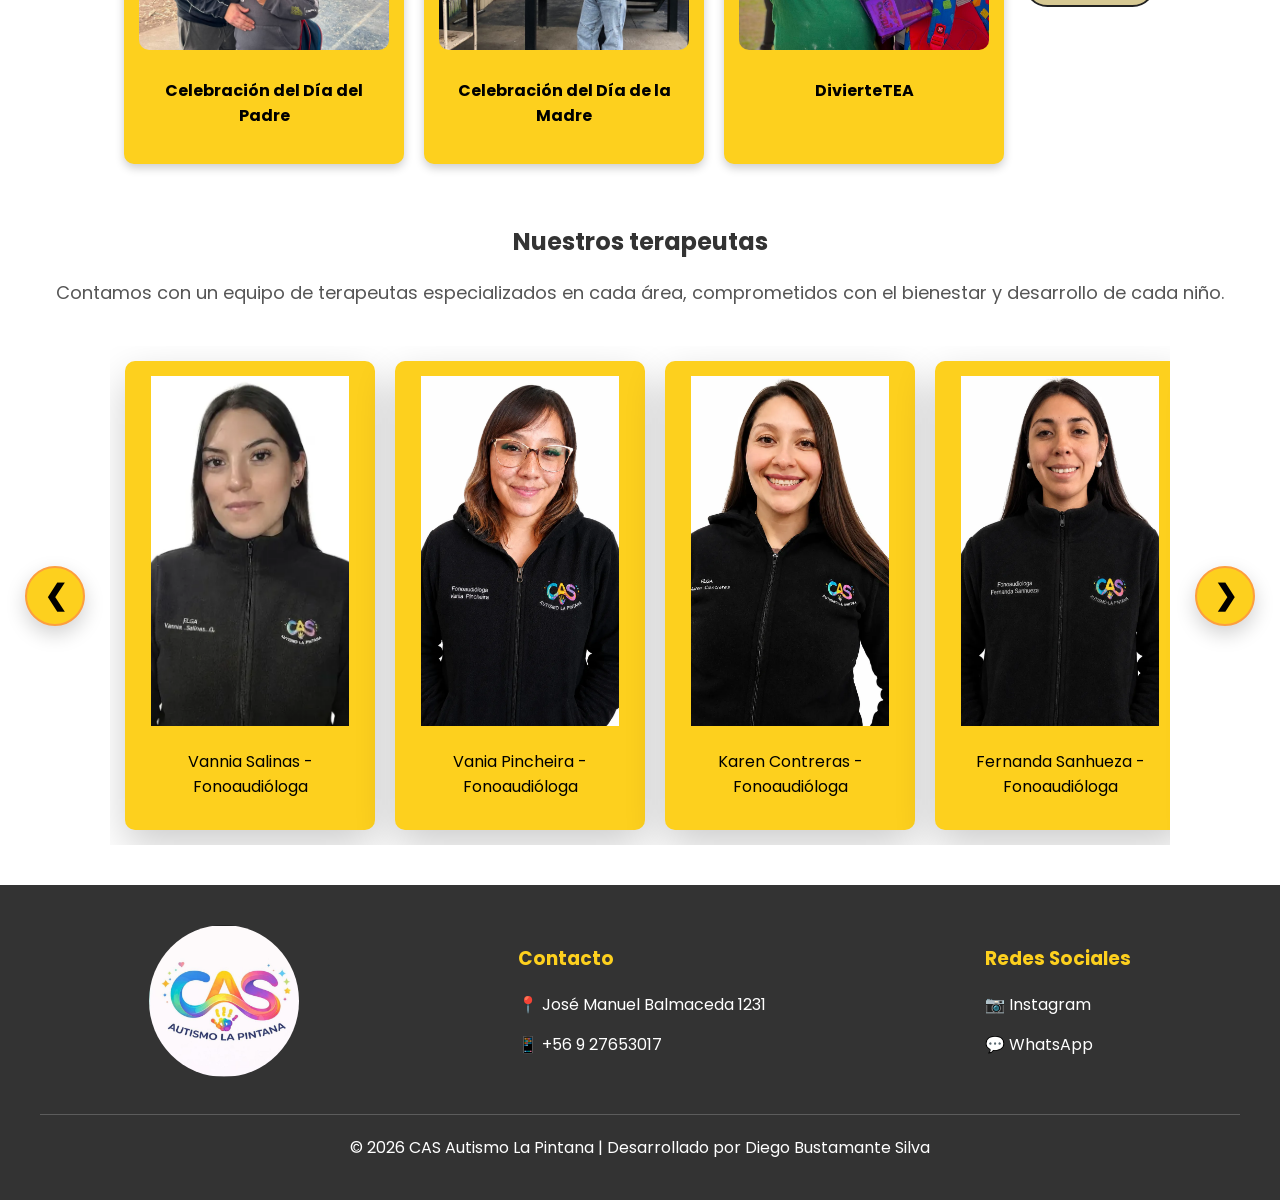
==== commit 5c2ce857: "Botones funcionando correctamente. V1 oficialmente finalizada" ====
--- a/index.html
+++ b/index.html
@@ -51,10 +51,11 @@
         </p>
 
         <a id="hero-boton"
-            href="https://wa.me/56927653017"
-            target="_blank">
-
-            Contáctanos
+            <button onclick="abrirWhatsApp('Hola, me gustaría conocer los servicios del centro.')">
+
+</button>
+
+        Contáctanos
 
         </a>
 
@@ -80,7 +81,7 @@
         </p>
 
         <div class="actividad-info">
-            <p><strong>+300 Familias se atienden con nosotros</strong></p>
+            <p><strong>+250 Familias se atienden con nosotros</strong></p>
             <p><strong> 📅 Año de creación:</strong> 2016</p>
             <p><strong> 📍 Ubicación:</strong> Jose Manuel Balmaceda 1231, La Pintana, Santiago, Chile</p>
         </div>
@@ -219,11 +220,11 @@
                         <img class= "fotos" src="imagenes retocadas/karen.webp" alt="Karen Contreras - Fonoaudióloga" width="200">
                     <p> Karen Contreras - Fonoaudióloga </p></div>
                     <div class="terapeuta fonoaudiologo">
-                        <img class= "fotos" src="imagenes retocadas/fernanda.webp" alt="Fernanda Sanhuesa - Fonoaudióloga" width="200">
-                    <p> Fernanda Sanhuesa - Fonoaudióloga </p></div>
-                    <div class="terapeuta fonoaudiologo">
-                        <img class= "fotos" src="imagenes retocadas/daniela.webp" alt="Daniela Rodriguez - Fonoaudióloga" width="200">
-                    <p> Daniela Rodriguez - Fonoaudióloga </p></div>
+                        <img class= "fotos" src="imagenes retocadas/fernanda.webp" alt="Fernanda Sanhueza - Fonoaudióloga" width="200">
+                    <p> Fernanda Sanhueza - Fonoaudióloga </p></div>
+                    <div class="terapeuta fonoaudiologo">
+                        <img class= "fotos" src="imagenes retocadas/daniela.webp" alt="Daniela Rodríguez - Fonoaudióloga" width="200">
+                    <p> Daniela Rodríguez - Fonoaudióloga </p></div>
                     <div class="terapeuta fonoaudiologo">
                         <img class= "fotos" src="imagenes retocadas/diego.webp" alt="Diego Bustamante - Fonoaudiologo" width="200">    
                     <p> Diego Bustamante - Fonoaudiólogo </p></div>
@@ -238,7 +239,7 @@
                     <p> Felipe Arellano - Psicólogo </p></div>
                     <div class="terapeuta terapeuta-ocupacional">
                         <img class= "fotos" src="imagenes retocadas/ivan.webp" alt="Ivan Correa - Terapeuta Ocupacional" width="200">
-                    <p> Ivan Correa - Terapeuta Ocupacional </p></div>
+                    <p> Iván Correa - Terapeuta Ocupacional </p></div>
                     <div class="terapeuta terapeuta-ocupacional">
                         <img class= "fotos" src="imagenes retocadas/nadia.webp" alt="Nadia Vasquez - Terapeuta Ocupacional" width="200">
                     <p> Nadia Vasquez - Terapeuta Ocupacional </p></div>
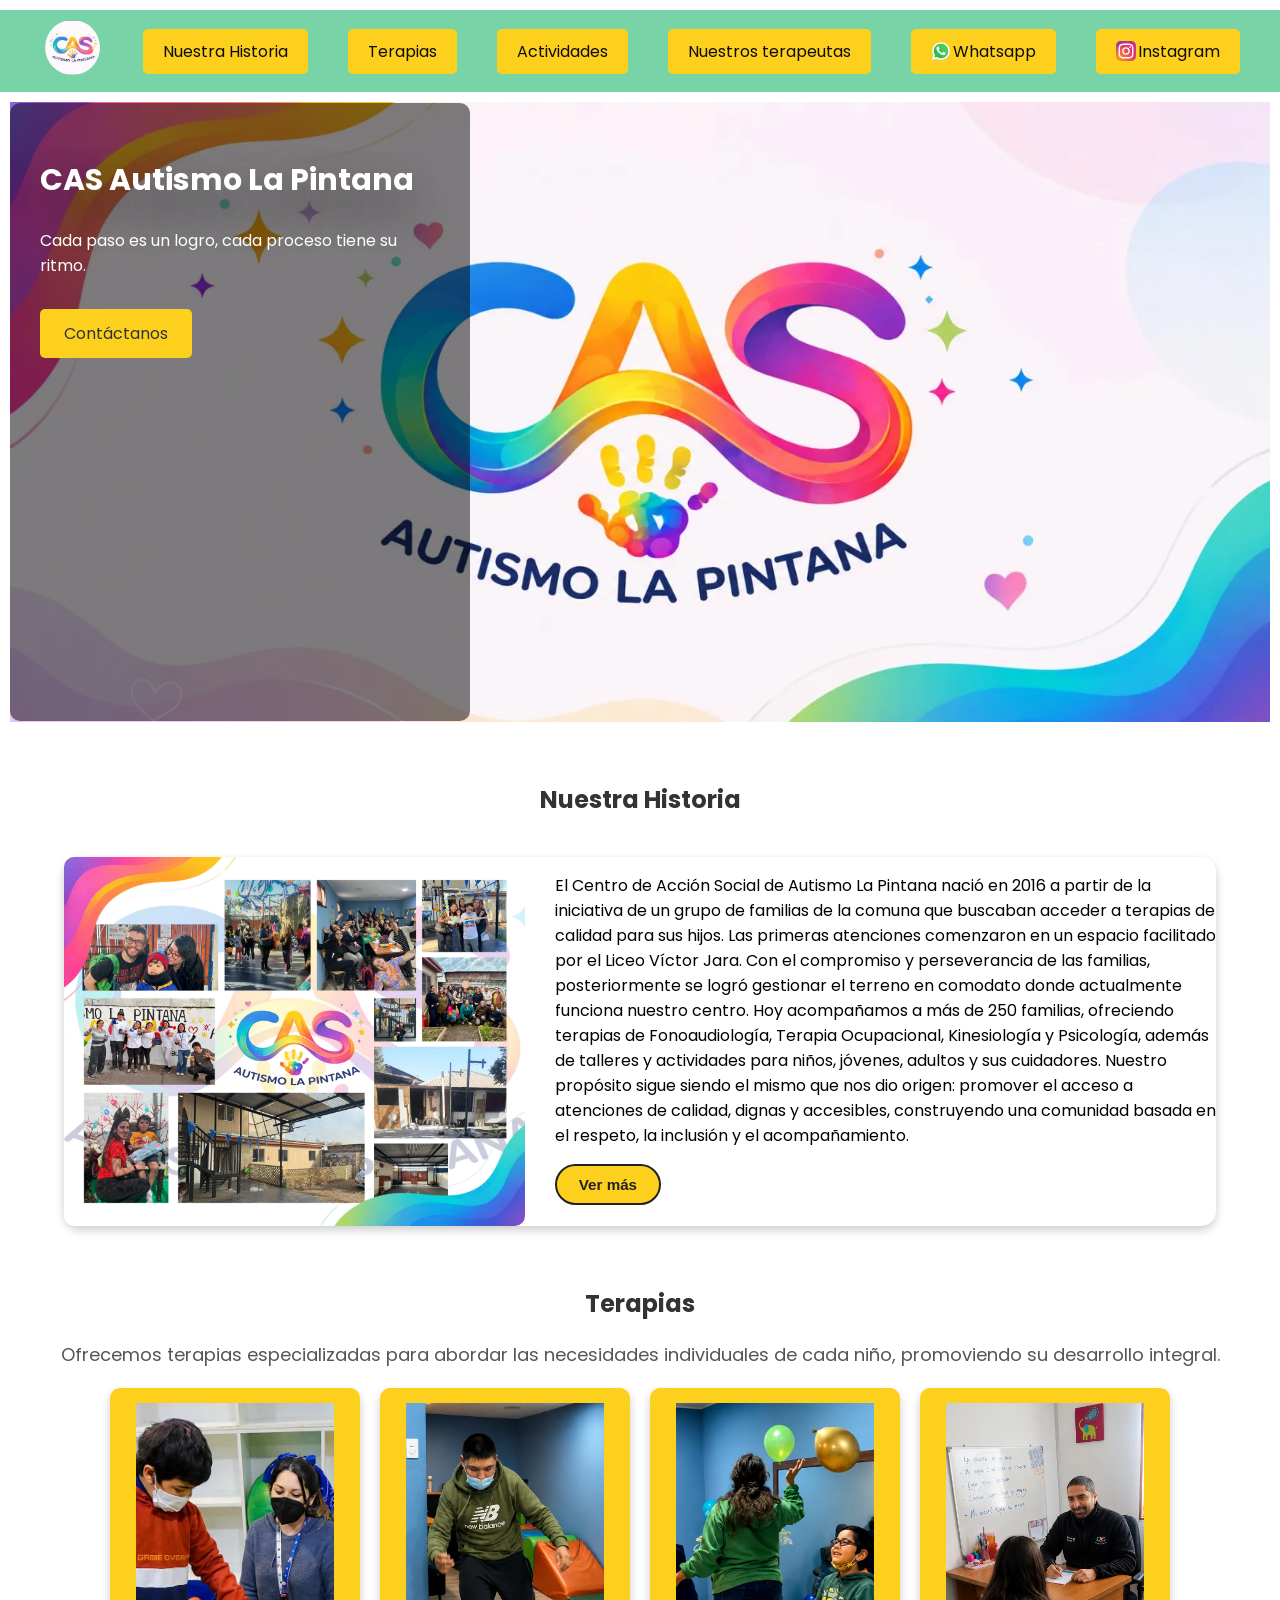
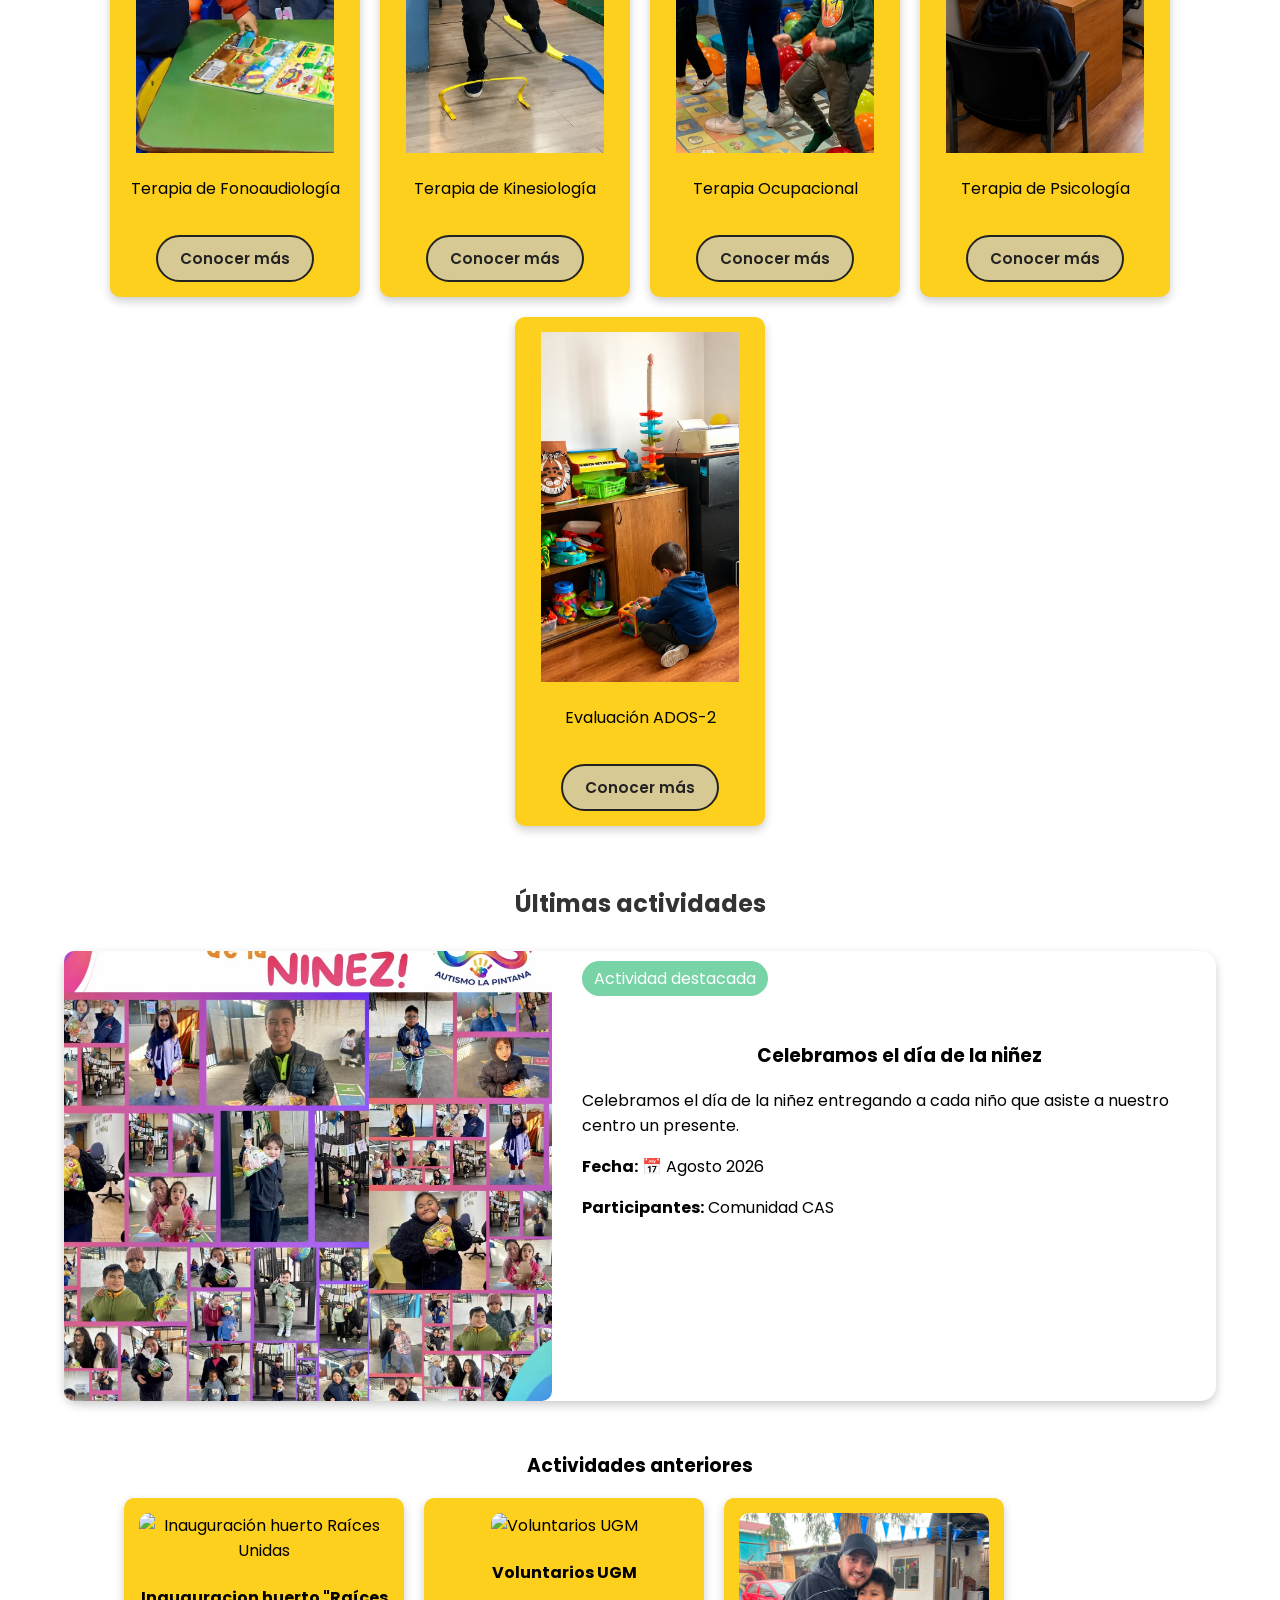
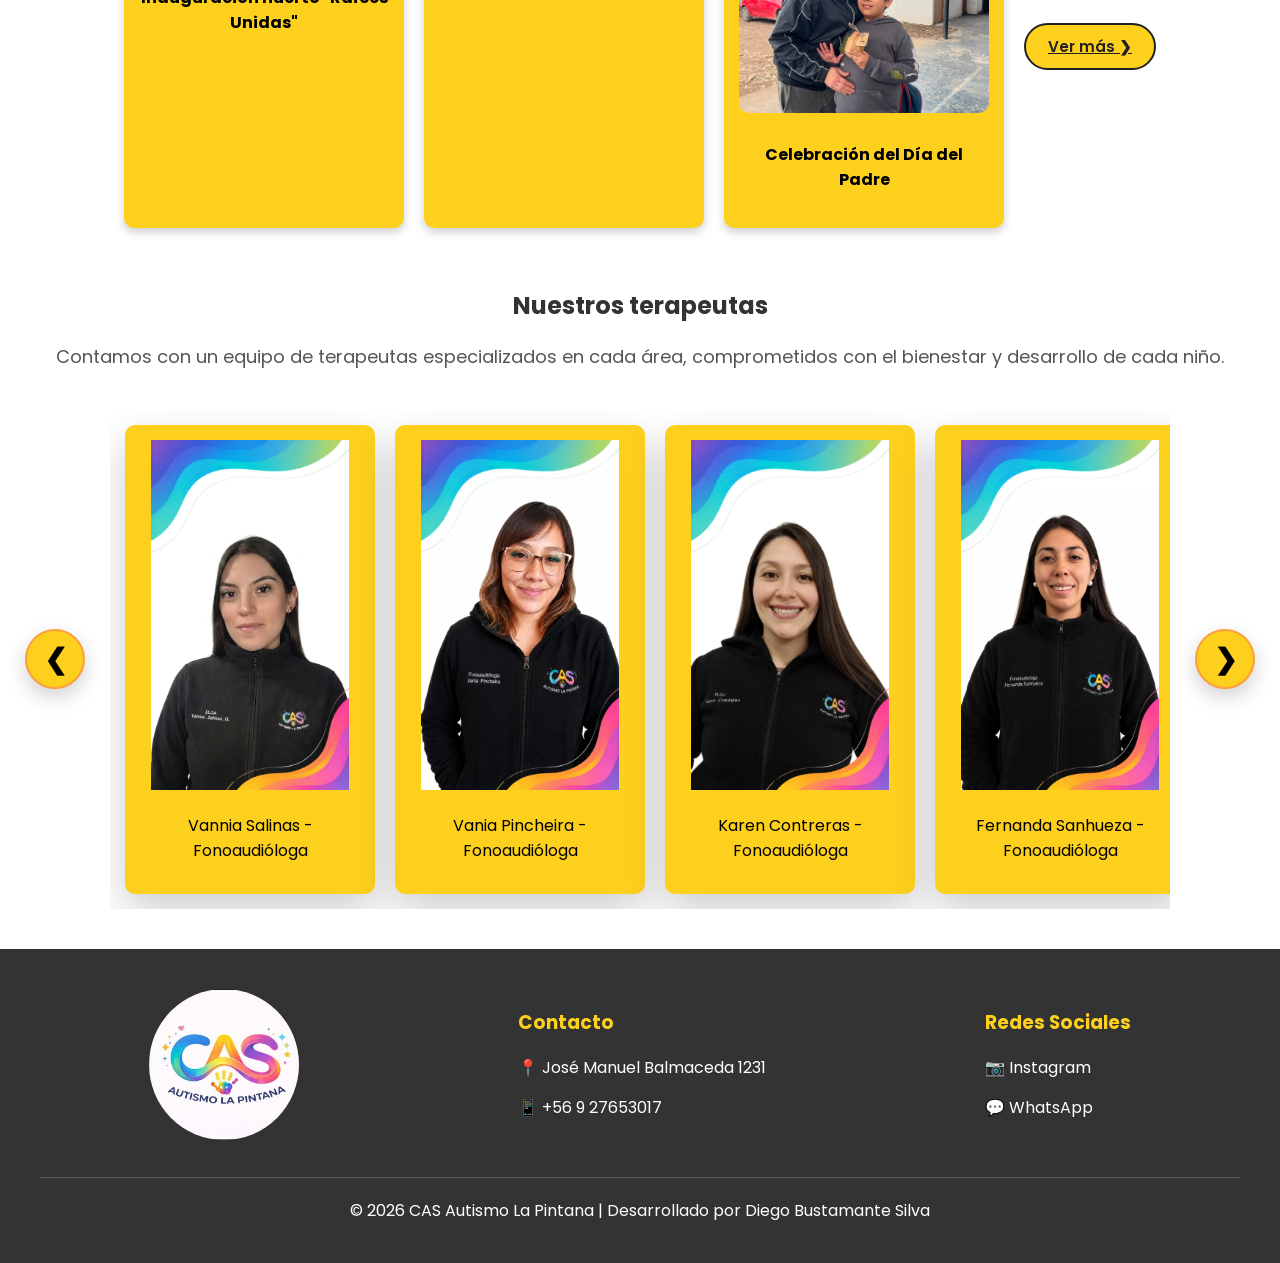
==== commit b5c9e58c: "V 1.1. actualizacion de contenido y mejoras visuales correspondiente a Agosto" ====
--- a/index.html
+++ b/index.html
@@ -1,6 +1,15 @@
 <!DOCTYPE html> 
 <html lang="es">
 <head> 
+    <!-- Google tag (gtag.js) -->
+    <script async src="https://www.googletagmanager.com/gtag/js?id=G-Y35FK8S7WH"></script>
+    <script>
+    window.dataLayer = window.dataLayer || [];
+    function gtag(){dataLayer.push(arguments);}
+    gtag('js', new Date());
+    gtag('config', 'G-Y35FK8S7WH');
+</script>
+    <meta name="description" content="CAS Autismo La Pintana ofrece terapias a bajo costo y apoyo especializado para personas autistas y sus familias en La Pintana. Conoce nuestros servicios, profesionales y actividades.">
     <meta charset="UTF-8">
     <title>CAS Autismo La Pintana</title>
     <link rel="stylesheet" href="Styles.css">
@@ -27,7 +36,7 @@
 
         <div class="menu">
             <div class="cerrar">✕</div>
-                <a href="#quienes-somos">Quiénes somos</a>
+                <a href="#quienes-somos">Nuestra Historia</a>
                 <a href="#terapias">Terapias</a>
                 <a href="#actividades">Actividades</a>
                 <a href="#terapeutas">Nuestros terapeutas</a>
@@ -65,25 +74,111 @@
 
     <section id="quienes-somos">
 
-        <h2>Quiénes Somos</h2>
+        <h2>Nuestra Historia</h2>
 
         <div class="card-quienes">
         <img class="foto-quienes"
-        src="imagenes retocadas/hero.webp"
+        src="imagenes retocadas/CAS.webp"
         alt="CAS Autismo La Pintana">
 
         <div class="texto-quienes">
         <p>
-            CAS Autismo La Pintana es una organización comunitaria que busca acercar terapias y apoyos especializados a niños, niñas y adolescentes,
-            promoviendo su desarrollo integral y la participación activa de sus familias.
-            Nuestro equipo multidisciplinario trabaja desde una mirada inclusiva, ofreciendo espacios terapéuticos, actividades comunitarias y 
-            acompañamiento permanente para favorecer el bienestar y la calidad de vida de cada usuario.
+            El Centro de Acción Social de Autismo La Pintana nació en 2016 a partir de la iniciativa de un grupo de familias de la comuna que buscaban acceder a terapias de calidad para sus hijos.
+
+Las primeras atenciones comenzaron en un espacio facilitado por el Liceo Víctor Jara. Con el compromiso y perseverancia de las familias, posteriormente se logró gestionar el terreno en comodato donde actualmente funciona nuestro centro.
+
+Hoy acompañamos a más de 250 familias, ofreciendo terapias de Fonoaudiología, Terapia Ocupacional, Kinesiología y Psicología, además de talleres y actividades para niños, jóvenes, adultos y sus cuidadores.
+
+Nuestro propósito sigue siendo el mismo que nos dio origen: promover el acceso a atenciones de calidad, dignas y accesibles, construyendo una comunidad basada en el respeto, la inclusión y el acompañamiento.
         </p>
 
-        <div class="actividad-info">
-            <p><strong>+250 Familias se atienden con nosotros</strong></p>
-            <p><strong> 📅 Año de creación:</strong> 2016</p>
-            <p><strong> 📍 Ubicación:</strong> Jose Manuel Balmaceda 1231, La Pintana, Santiago, Chile</p>
+        <button id="btnHistoria">Ver más</button>
+
+        <div id="modalHistoria" class="modal-historia">
+
+        <div class="contenido-historia">
+
+        <button id="cerrarHistoria" class="cerrar-historia">
+            &times;
+        </button>
+
+        <div class="historia-completa">
+
+    <h2>Nuestra historia</h2>
+
+    <p>
+    Una historia que nació de una necesidad y que, con los años, se transformó en una comunidad.
+    Hace casi 10 años, un grupo de familias de la comuna de La Pintana comenzó a enfrentarse a una realidad que, lamentablemente, sigue 
+    siendo una barrera para muchas personas: sus hijos necesitaban apoyo terapéutico, pero acceder a atenciones de calidad significaba 
+    asumir costos que muchas familias no podían sostener.
+    Frente a esta necesidad, fueron las propias familias quienes decidieron organizarse y buscar una alternativa.
+    </p>
+
+    <h3>Así comenzó nuestra camino</h3>
+
+    <p>
+    Gracias a las gestiones y al compromiso de aquellos primeros padres y madres, se consiguió un espacio en el Liceo Víctor Jara de La 
+    Pintana, donde comenzaron a realizarse las primeras atenciones terapéuticas en un espacio compartido.
+
+    No teníamos grandes instalaciones ni todos los recursos que tenemos hoy. Pero había algo mucho más importante: la convicción de que 
+    las familias de nuestra comuna merecían una alternativa diferente.
+
+    Con el paso de los años, y gracias al trabajo y la perseverancia de nuestra comunidad, se logró gestionar un terreno en comodato, 
+    lugar donde actualmente se encuentra nuestro centro.
+
+    Y así, poco a poco, aquel sueño que comenzó entre familias fue tomando forma y convirtiéndose en un espacio pensado para acompañar, 
+    acoger y brindar oportunidades.
+    </p>
+
+    <h3>Nuestro propósito</h3>
+
+    <p>
+    Desde nuestros comienzos, hemos mantenido una convicción que sigue guiando cada una de nuestras decisiones:
+    El acceso a terapias de calidad y dignas no debería depender de la capacidad económica de una familia.
+    Por eso, trabajamos para ofrecer atenciones terapéuticas accesibles, profesionales y centradas en las necesidades de cada persona, 
+    sin dejar de lado algo que para nosotros es fundamental: el respeto, la empatía y el compromiso humano.
+    Hoy, con mucho orgullo, acompañamos a más de 250 familias, brindando atención en:
+    </p>
+
+    <span class="terapias-destacadas">
+        🧩 Terapia Ocupacional<br>
+        🗣️ Fonoaudiología<br>
+        🏃 Kinesiología<br>
+        🧠 Psicología
+    </span>
+
+    <h3>Pero nuestra labor no termina en una sesión de terapia.</h3>
+
+    <p>
+    Durante el año también generamos talleres para padres y cuidadores, actividades de habilidades sociales, celebraciones y distintos 
+    espacios de encuentro, porque creemos que acompañar a una persona significa también acompañar a quienes caminan junto a ella.
+    Cada actividad, cada taller, cada terapia y cada encuentro forma parte de un mismo propósito: construir una comunidad donde las 
+    personas neurodivergentes y sus familias puedan sentirse acogidas, respetadas y parte.    
+    </p>
+
+    <h3>Casi 10 años después...</h3>
+
+    <p>
+    Miramos hacia atrás y vemos mucho más que un centro de atención.
+    <p>
+    Vemos a las familias que creyeron en este proyecto cuando apenas comenzaba.
+    Vemos a quienes dedicaron tiempo y esfuerzo para abrir las primeras puertas.
+    Vemos a los profesionales que han entregado sus conocimientos y experiencia.
+    Vemos a cada niño, niña, adolescente y adulto que ha pasado por nuestro espacio.
+    Vemos avances, aprendizajes, desafíos superados y también momentos difíciles que nos han enseñado a seguir creciendo.
+    </p>
+    <p>
+    Y, sobre todo, vemos una comunidad que se ha construido entre todos.
+
+    Nuestro desafío hoy es seguir creciendo sin perder aquello que nos dio origen: la necesidad de que nadie tenga que elegir entre recibir una terapia de calidad y poder pagarla.
+
+    Seguiremos trabajando para que La Pintana cuente con un espacio donde la inclusión no sea solamente una palabra, sino una forma de mirar, acompañar y construir.
+
+    Porque nuestra historia comenzó con una necesidad,
+    pero ha continuado gracias a las personas que decidieron convertir esa necesidad en una oportunidad.
+    </p>
+
+    </div>
         </div>
 
         </div>
@@ -153,22 +248,21 @@
 
             <div class="actividad-destacada">
 
-                <img src="imagenes retocadas/voluntarios2.webp" alt="voluntarios UGM">
+                <img src="imagenes retocadas/dia-del-niño (13).webp" alt="voluntarios UGM">
 
             <div class="texto-actividad">
 
         <span class="badge-actividad">Actividad destacada</span>
 
-        <h3>Voluntarios UGM</h3>
+        <h3>Celebramos el día de la niñez</h3>
 
             <p>
-                Agradecemos a la universidad Gabriela Mistral por su apoyo en la realización de actividades de voluntariado, 
-                quienes permitieron mejorar nuestra fachada y generar un espacio de encuentro y aprendizaje.
+                Celebramos el día de la niñez entregando a cada niño que asiste a nuestro centro un presente. 
             </p>
 
             <div class="actividad-info">
-            <p><strong>Fecha:</strong> 📅 Julio 2026</p>
-            <p><strong>Participantes:</strong> Nuestra presidenta CAS Daniela Cofré junto a la red de voluntarios de la universidad Gabriela Mistral</p>
+            <p><strong>Fecha:</strong> 📅 Agosto 2026</p>
+            <p><strong>Participantes:</strong> Comunidad CAS</p>
             </div>
 
         </div>
@@ -178,20 +272,21 @@
         <h3>Actividades anteriores</h3>
 
             <div class="actividades-anteriores">
+
+            <div class="actividad-card">
+            <img src="Imagenes retocadas/huerto.webp" alt="Inauguración huerto Raíces Unidas">
+            <h4>Inauguracion huerto "Raíces Unidas"</h4>
+            </div>
+
+            <div class="actividad-card">
+            <img src="Imagenes retocadas/voluntarios2.webp" alt="Voluntarios UGM">
+            <h4>Voluntarios UGM</h4>
+            </div>
+
 
             <div class="actividad-card">
             <img src="Imagenes/diadelpadre.jpeg" alt="Día del padre">
             <h4>Celebración del Día del Padre</h4>
-            </div>
-
-            <div class="actividad-card">
-            <img src="Imagenes/diademadre.jpeg" alt="Día de la Madre">
-            <h4>Celebración del Día de la Madre</h4>
-            </div>
-
-            <div class="actividad-card">
-            <img src="Imagenes/diviertetea.jpeg" alt="diviertetea">
-            <h4>DivierteTEA</h4>
             </div>
 
             <div class="ver-mas-actividades">
@@ -211,7 +306,7 @@
     <div class="ventana-carrusel">
         <div class="terapeutas">
                     <div class="terapeuta fonoaudiologo">
-                        <img class= "fotos" src="imagenes retocadas/vannia-salinas.webp" alt="Vannia Salinas - Fonoaudióloga" width="200">
+                        <img class= "fotos" src="imagenes retocadas/vannia.webp" alt="Vannia Salinas - Fonoaudióloga" width="200">
                     <p> Vannia Salinas - Fonoaudióloga </p></div>
                     <div class="terapeuta fonoaudiologo">
                         <img class= "fotos" src="imagenes retocadas/vania-p.webp" alt="Vania Pincheira - Fonoaudióloga" width="200">
@@ -232,7 +327,7 @@
                         <img class= "fotos" src="imagenes retocadas/pau.webp" alt="Paulina Mella - Kinesióloga" width="200">
                     <p> Paulina Mella - Kinesióloga </p></div>
                 <div class="terapeuta psicologo">
-                    <img class= "fotos" src="imagenes retocadas/alejandro.webp" alt="Alejandro Prats - Psicólogo" width="200">
+                    <img class= "fotos" src="imagenes retocadas/ale.webp" alt="Alejandro Prats - Psicólogo" width="200">
                     <p> Alejandro Prats - Psicólogo </p></div>
                     <div class="terapeuta psicologo">
                         <img class= "fotos" src="imagenes retocadas/felipe.webp" alt="Felipe Arellano - Psicólogo" width="200">
@@ -253,16 +348,16 @@
                         <img class= "fotos" src="imagenes retocadas/javiera.webp" alt="Javiera Maldonado - Terapeuta Ocupacional" width="200">
                     <p> Javiera Maldonado - Terapeuta Ocupacional </p></div>
                     <div class="terapeuta terapeuta-ocupacional">
-                        <img class= "fotos" src="imagenes retocadas/francisca.webp" alt="Francisca Rios - Terapeuta Ocupacional" width="200">
+                        <img class= "fotos" src="imagenes retocadas/fran.webp" alt="Francisca Rios - Terapeuta Ocupacional" width="200">
                     <p> Francisca Rios - Terapeuta Ocupacional </p></div>
                     <div class="terapeuta terapeuta-ocupacional">
-                        <img class= "fotos" src="imagenes retocadas/catalina.webp" alt="Catalina Marin - Terapeuta Ocupacional" width="200">
+                        <img class= "fotos" src="imagenes retocadas/cata.webp" alt="Catalina Marin - Terapeuta Ocupacional" width="200">
                     <p> Catalina Marin - Terapeuta Ocupacional </p></div>
                     <div class="terapeuta terapeuta-ocupacional">
                         <img class= "fotos" src="imagenes retocadas/anita.webp" alt="Anita Figueroa - Terapeuta Ocupacional" width="200">
                     <p> Anita Figueroa - Terapeuta Ocupacional </p></div>
                     <div class="terapeuta kinesiologo">
-                        <img class= "fotos" src="imagenes retocadas/tamara2.webp" alt="Tamara Silva - Evaluadora" width="200">
+                        <img class= "fotos" src="imagenes retocadas/tamara.webp" alt="Tamara Silva - Evaluadora" width="200">
                     <p> Tamara Silva - Evaluadora ADOS-2</p></div>
                 </div>
     </div>
@@ -280,7 +375,7 @@
     <div class="footer-superior">
 
         <div class="footer-logo">
-            <img src="Imagenes/CAS.jpg">
+            <img src="Imagenes/CAS.jpg" alt="Logo CAS Autismo La Pintana">
         </div>
 
         <div class="footer-contacto">
--- a/Styles.css
+++ b/Styles.css
@@ -56,6 +56,120 @@
     display: flex;
     gap: 20px;
     align-items: center;
+}
+
+.modal-historia {
+
+    display:none;
+
+    position:fixed;
+
+    top:0;
+    left:0;
+
+    width:100%;
+    height:100%;
+
+    background:rgba(0,0,0,.65);
+
+    z-index:9999;
+
+    justify-content:center;
+    align-items:center;
+
+    padding:20px;
+}
+
+.contenido-historia {
+
+    position:relative;
+
+    background:white;
+
+    width:900px;
+    max-width:95%;
+
+    max-height:85vh;
+
+    overflow-y:auto;
+
+    padding:40px;
+
+    border-radius:20px;
+
+    box-shadow:0 15px 40px rgba(0,0,0,.3);
+
+    text-align:left;
+}
+
+.contenido-historia h2 {
+
+    margin-top:0;
+
+    color:#222;
+
+}
+
+.contenido-historia h3 {
+
+    color:#222;
+
+    margin-top:30px;
+
+}
+
+.contenido-historia p {
+
+    line-height:1.7;
+
+    color:#444;
+
+}
+
+.cerrar-historia {
+
+    position:absolute;
+
+    top:15px;
+    right:20px;
+
+    border:none;
+
+    background:none;
+
+    font-size:2rem;
+
+    cursor:pointer;
+
+    color:#555;
+}
+
+.cerrar-historia:hover {
+
+    color:#000;
+
+}
+
+.historia-completa p {
+    margin-bottom: 20px;
+    line-height: 1.7;
+    text-align: center;
+}
+
+.historia-completa h3 {
+    margin-top: 30px;
+    margin-bottom: 12px;
+    text-align: center;
+}
+
+.terapias-destacadas {
+    display: block;
+    background: #78d3a6;
+    color: white;
+    padding: 15px 20px;
+    margin-top: 15px;
+    border-radius: 12px;
+    line-height: 1.7;
 }
 
 .ventana-carrusel{
@@ -384,14 +498,29 @@
     padding: 10px 22px;
     border: 2px solid #222;
     border-radius: 999px;
-    background: #d7c993;
+    background: #fdd01e;
     color: #222;
     font-size: 0.95rem;
     font-weight: 600;
     transition: all .25s ease;
 }
 
-.ver-mas-actividades a:hover{
+#btnHistoria{
+    display: inline-flex;
+    align-items: center;
+    justify-content: center;
+    gap: 8px;
+    padding: 10px 22px;
+    border: 2px solid #222;
+    border-radius: 999px;
+    background: #fdd01e;
+    color: #222;
+    font-size: 0.95rem;
+    font-weight: 600;
+    transition: all .25s ease;
+}
+
+.ver-mas-actividades a:hover, #btnHistoria:hover{
     background-color: #fd9e3d;
     transition: 0.3s;
     transform: scale(1.05);
@@ -670,7 +799,7 @@
     margin-top: 15px;
 }
 
-.contenedor-boton{
+.contenedor-boton {
     text-align: center;
     margin-top: 20px;
     margin-bottom: 20px;
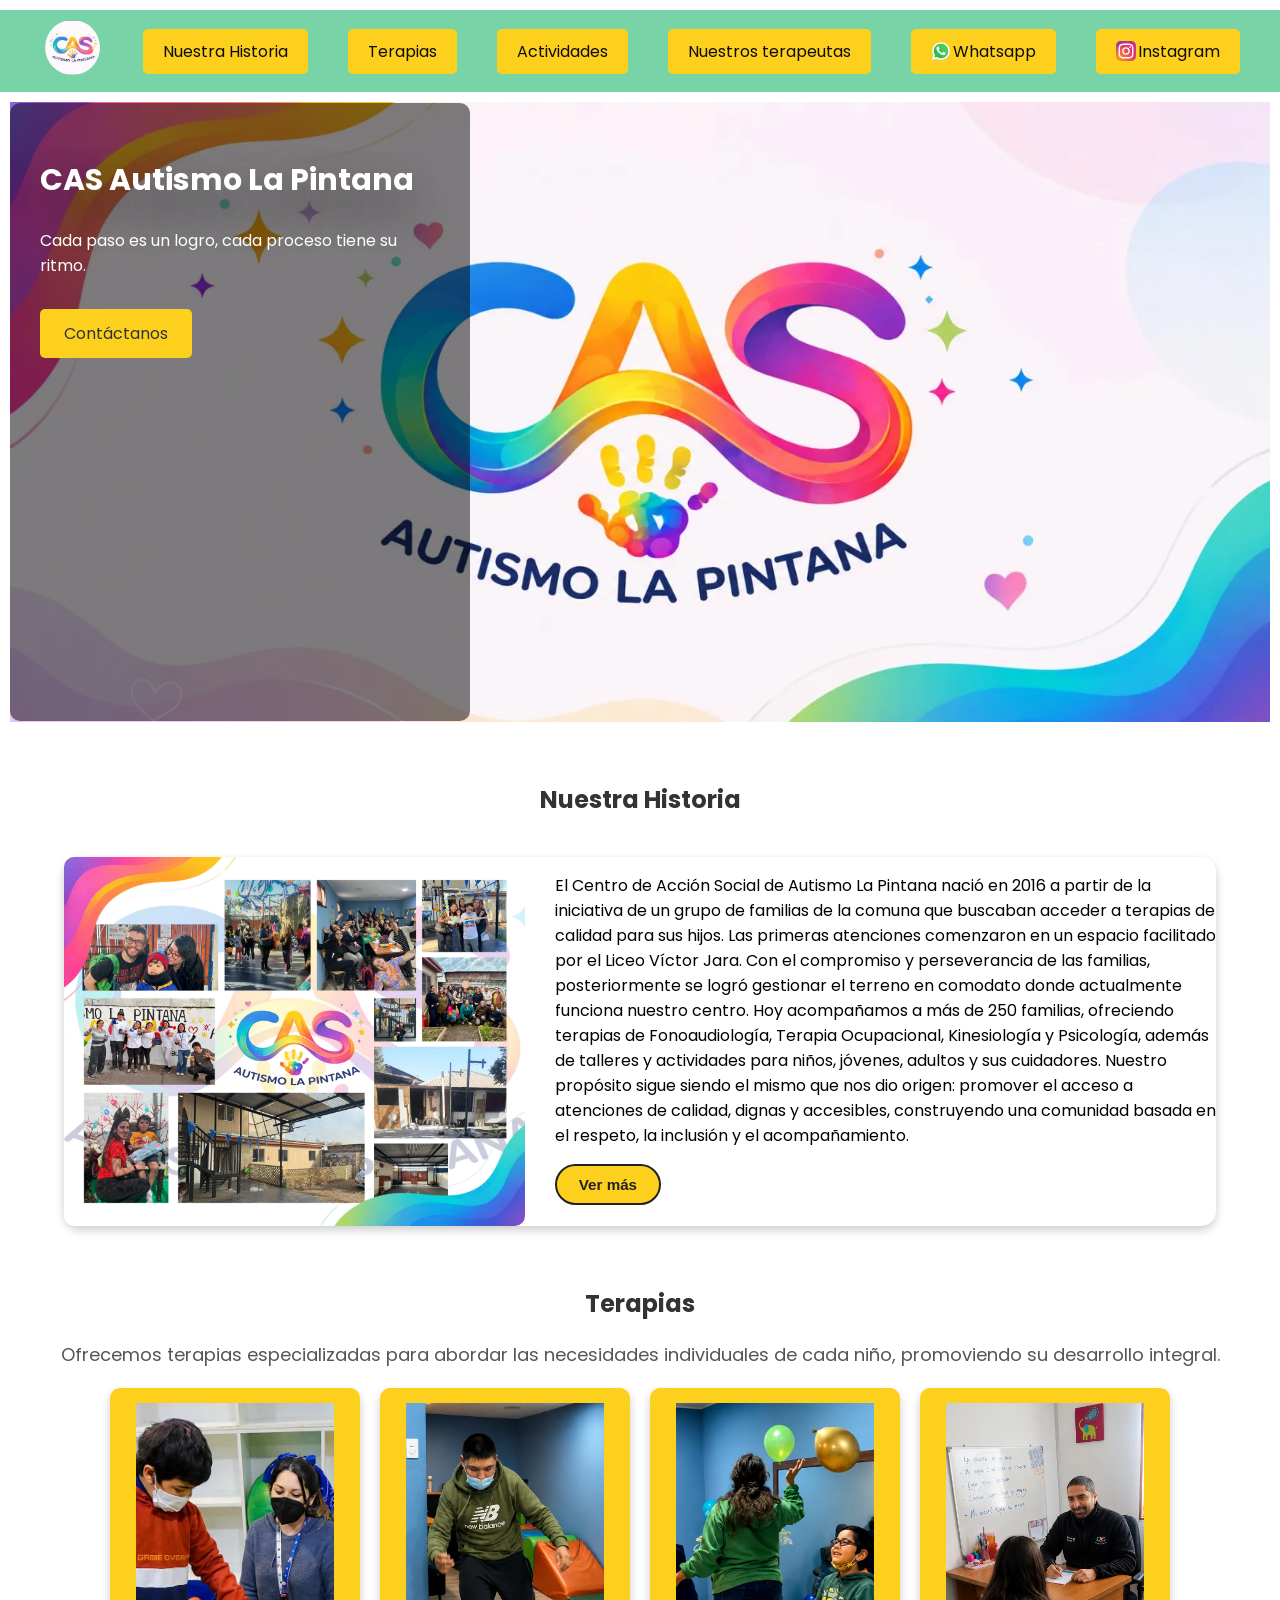
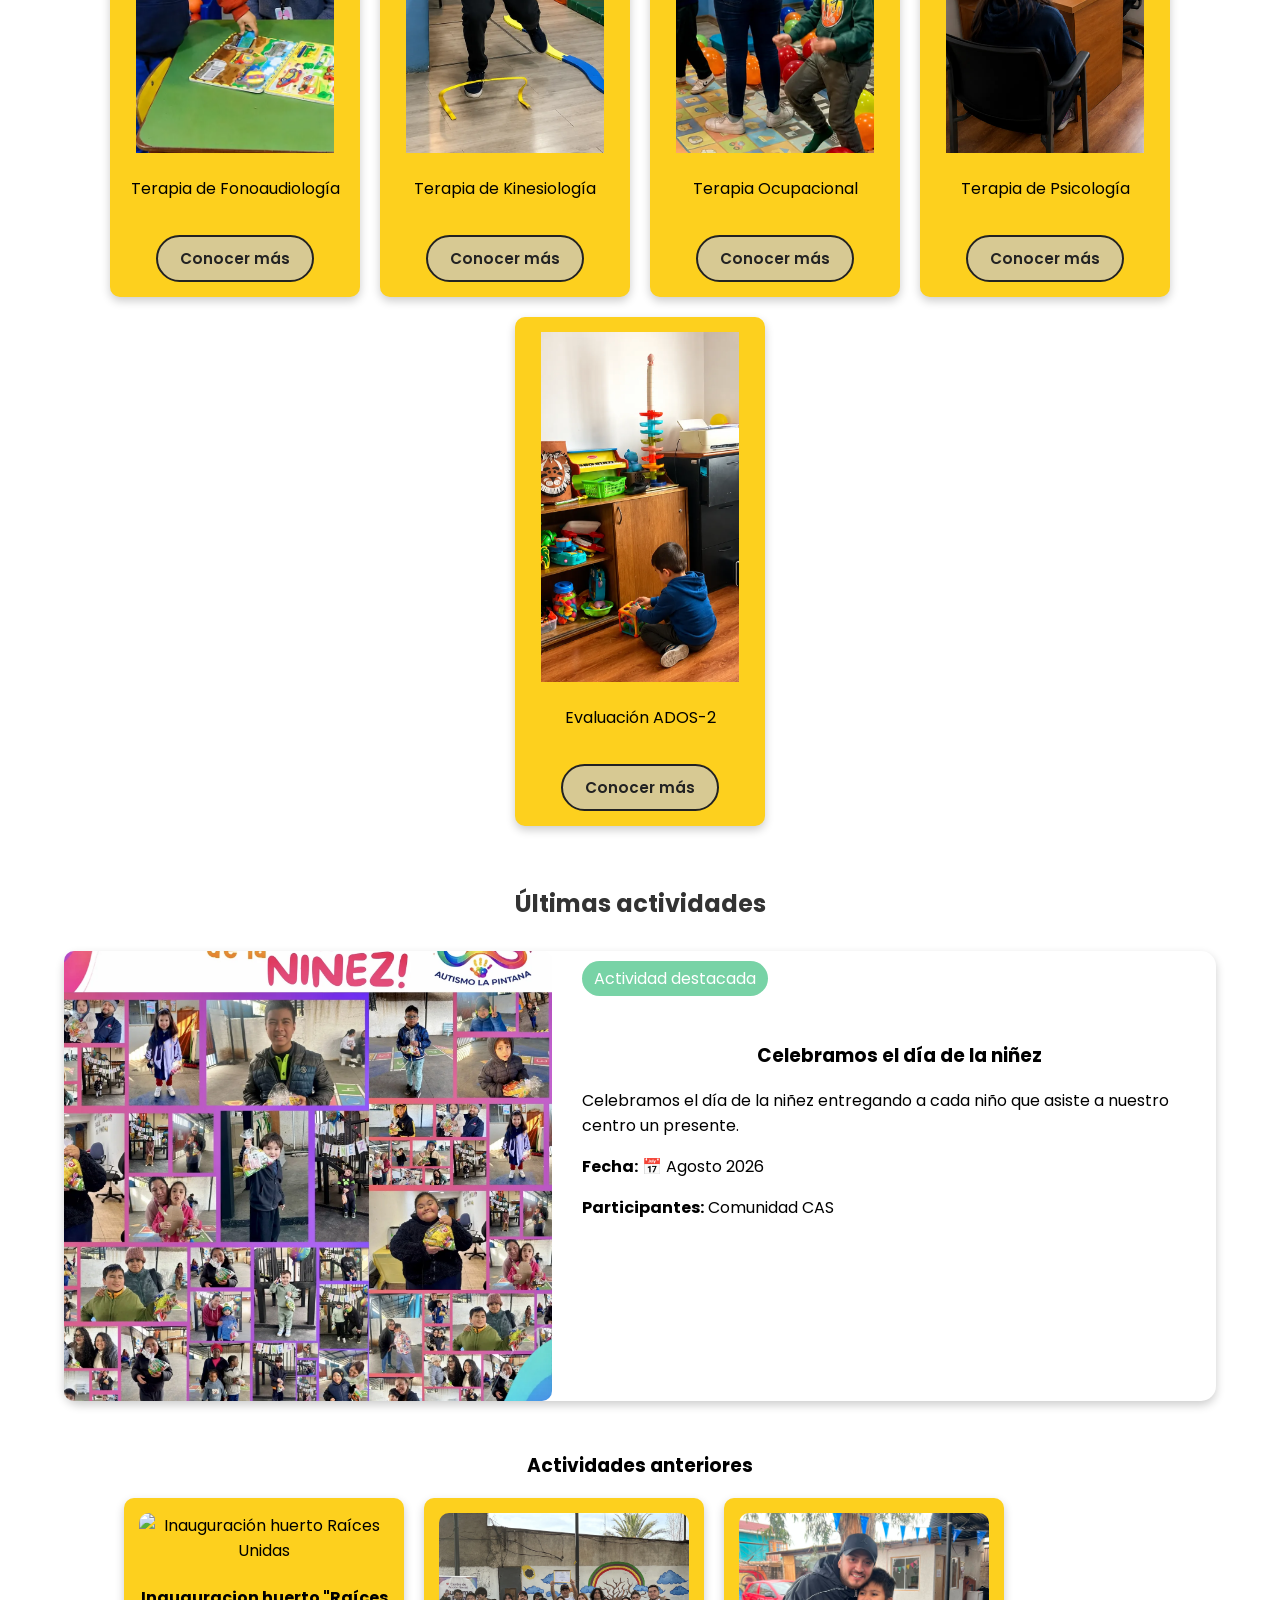
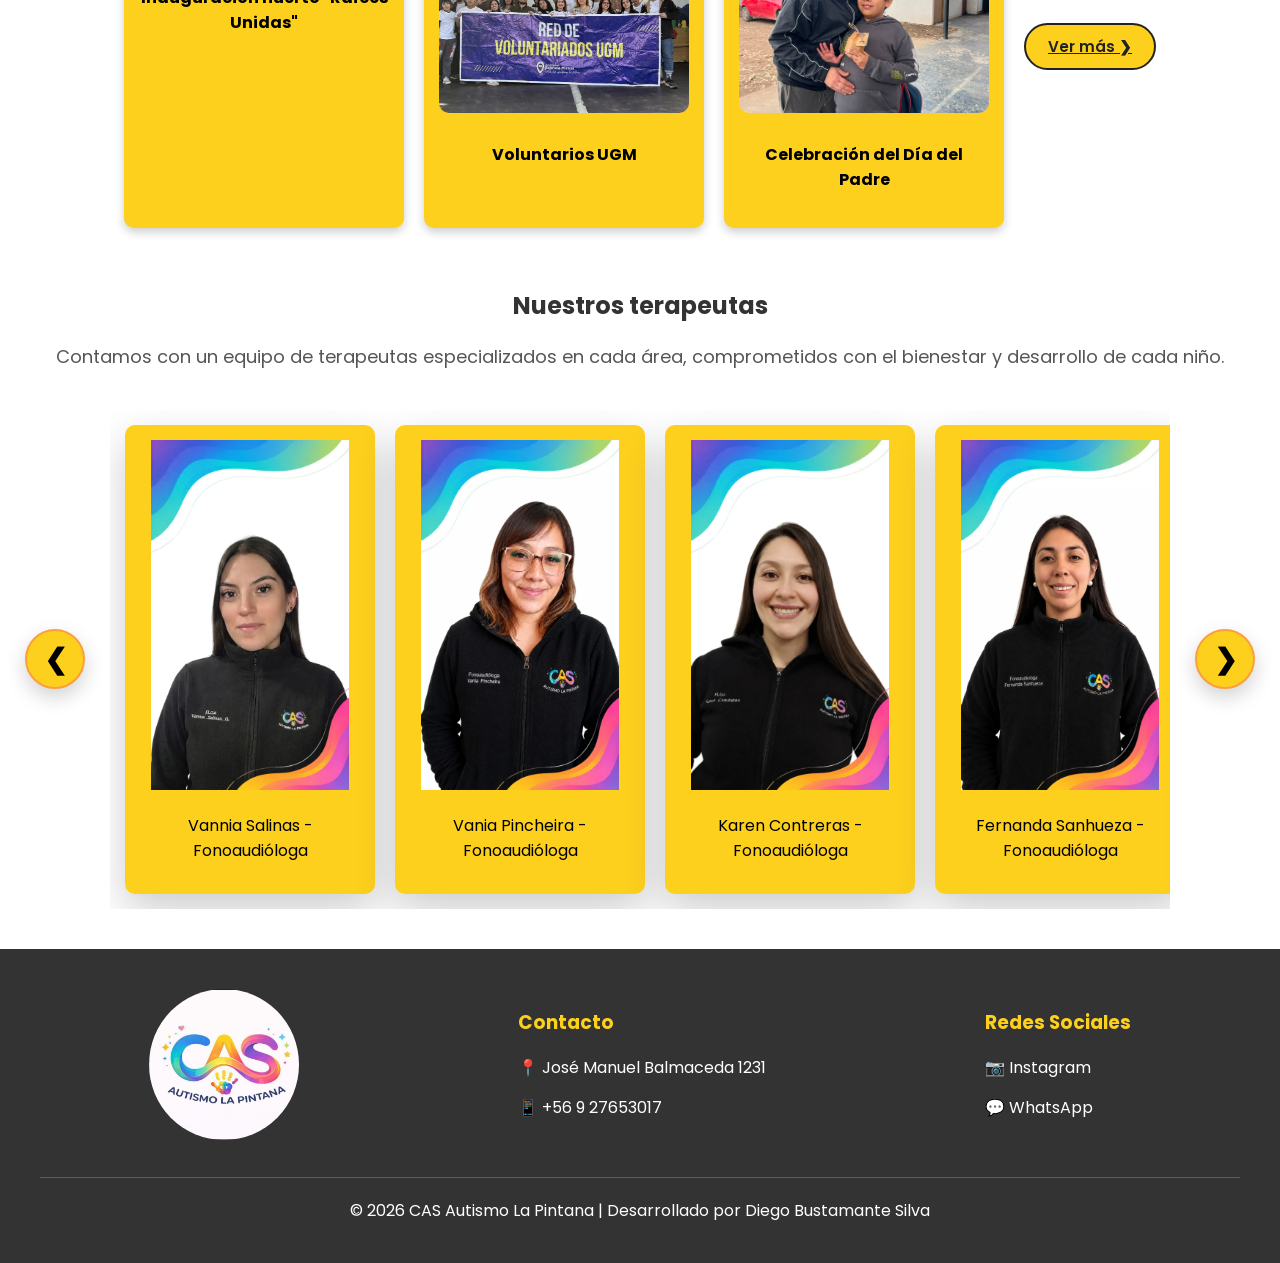
==== commit 4dbdd8ed: "se arregla bug de fotos de actividades" ====
--- a/index.html
+++ b/index.html
@@ -274,12 +274,12 @@
             <div class="actividades-anteriores">
 
             <div class="actividad-card">
-            <img src="Imagenes retocadas/huerto.webp" alt="Inauguración huerto Raíces Unidas">
+            <img src="imagenes retocadas/huerto.webp" alt="Inauguración huerto Raíces Unidas">
             <h4>Inauguracion huerto "Raíces Unidas"</h4>
             </div>
 
             <div class="actividad-card">
-            <img src="Imagenes retocadas/voluntarios2.webp" alt="Voluntarios UGM">
+            <img src="imagenes retocadas/voluntarios2.webp" alt="Voluntarios UGM">
             <h4>Voluntarios UGM</h4>
             </div>
 
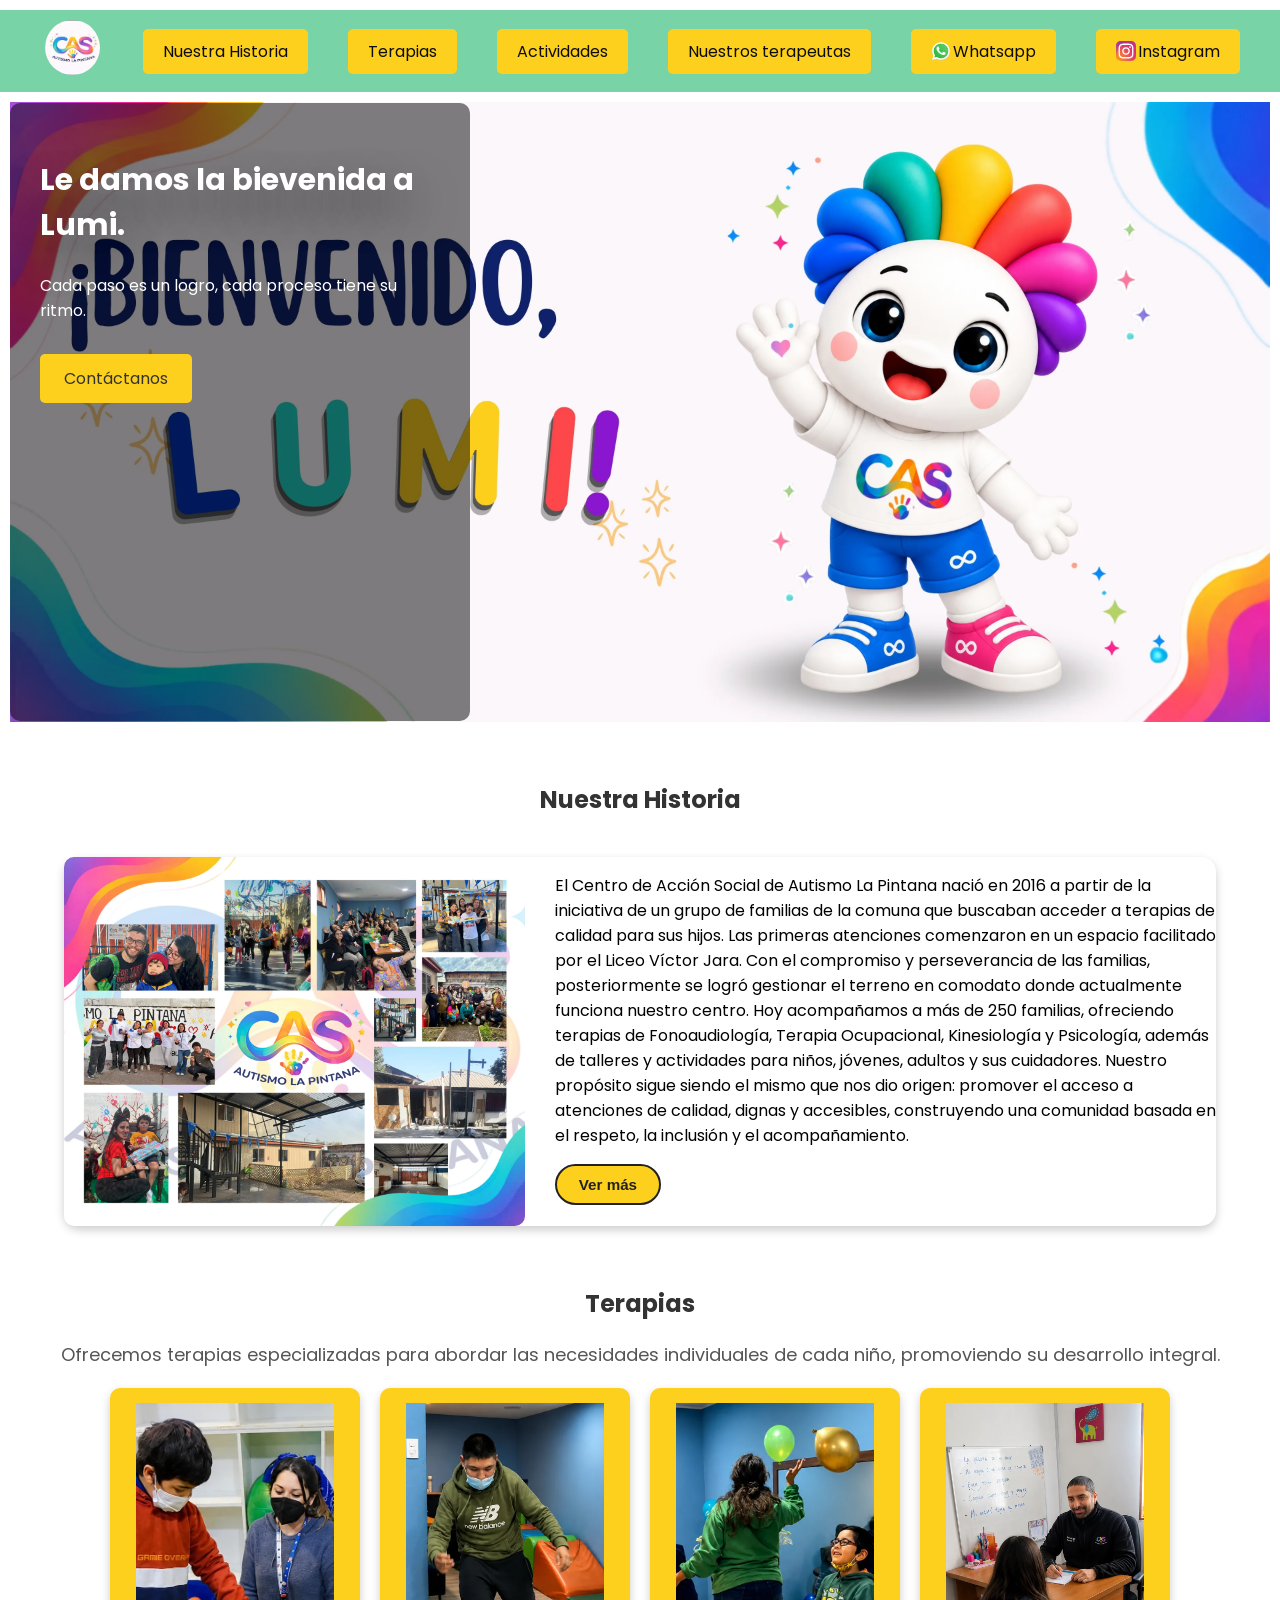
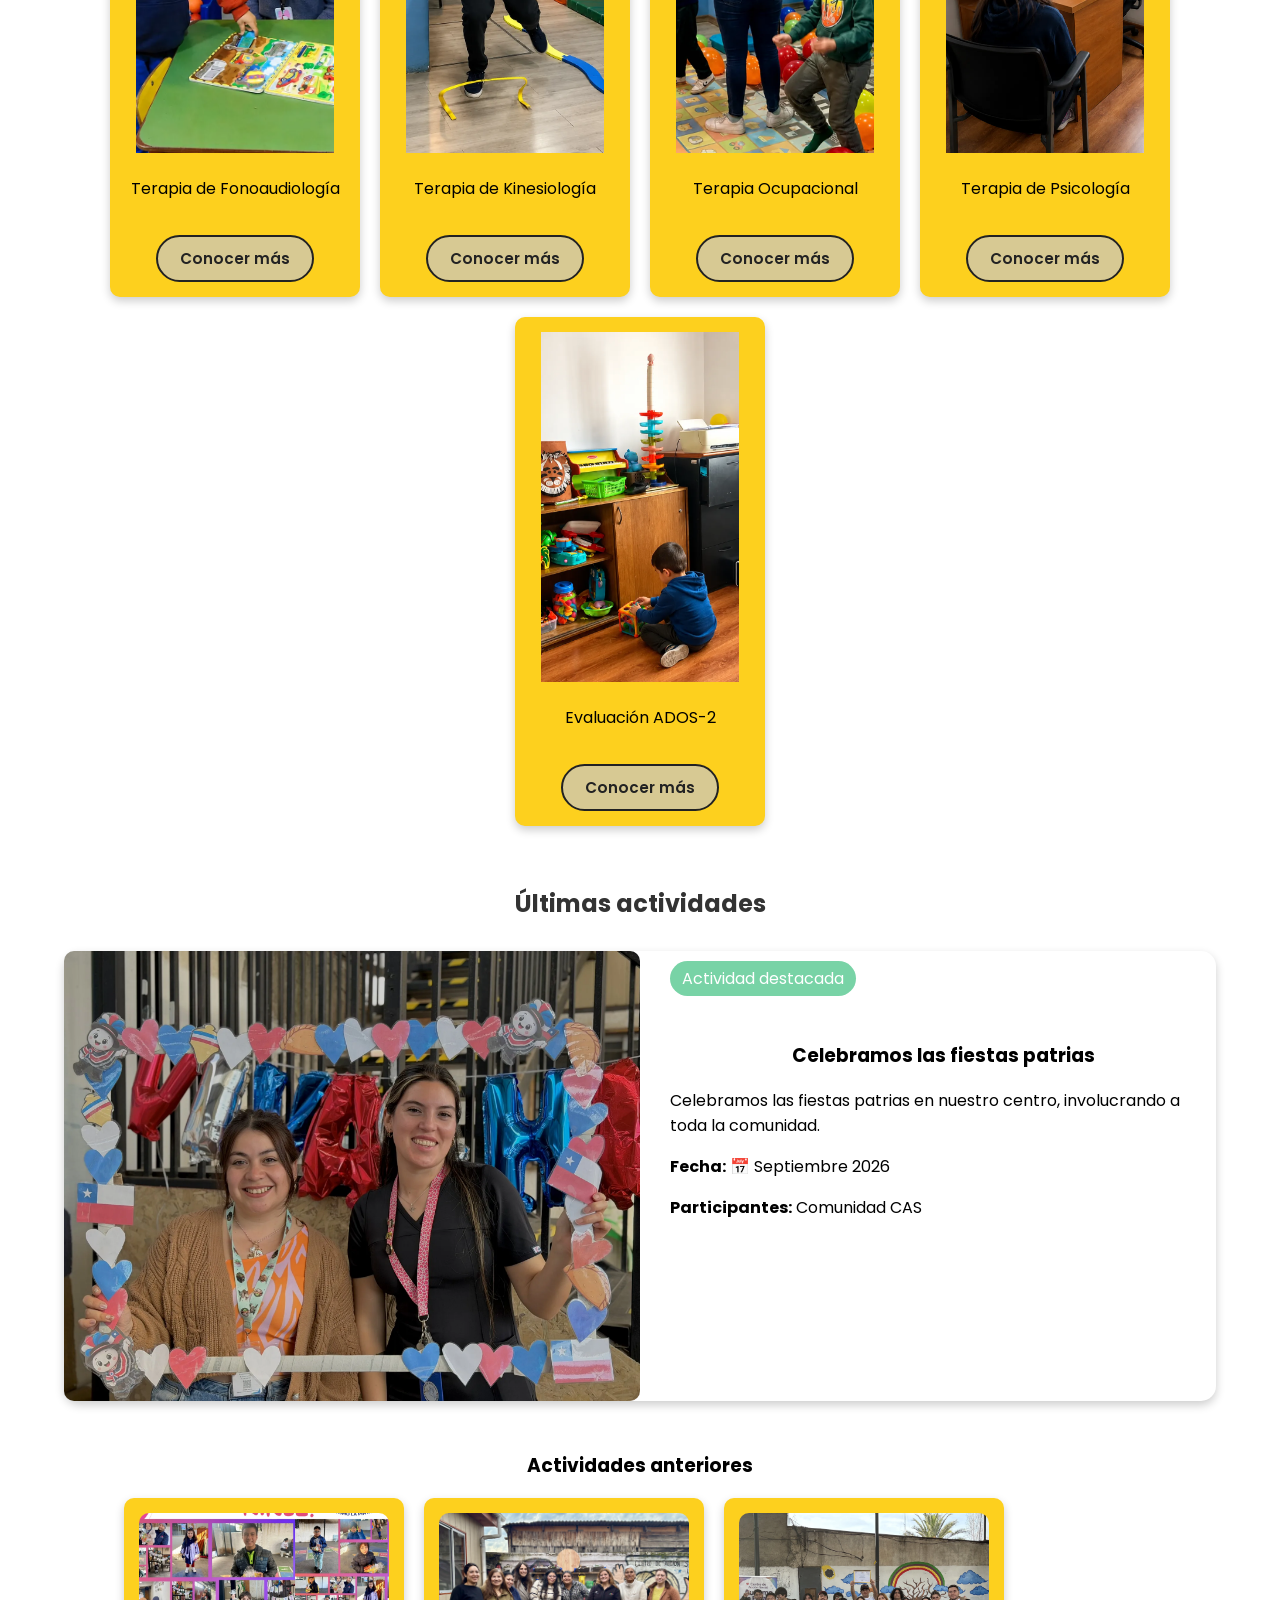
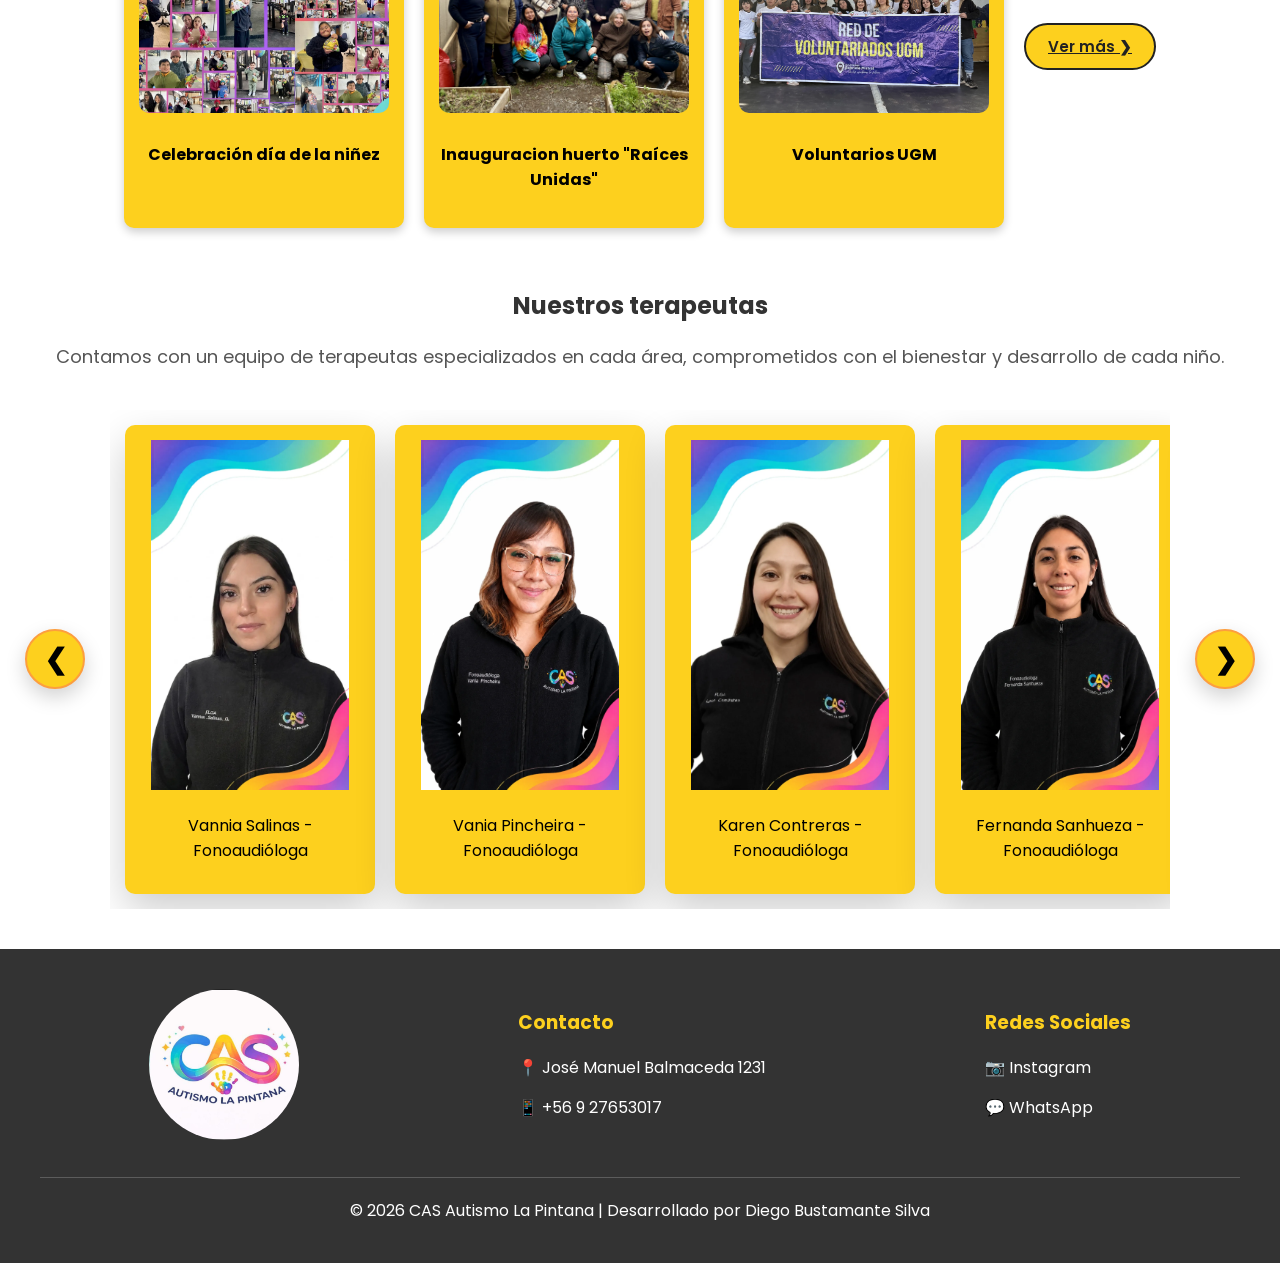
==== commit 5eb1a5b4: "Pagina CAS version 1.2.1. se agregan imagenes y se arregla responsive" ====
--- a/index.html
+++ b/index.html
@@ -47,12 +47,12 @@
 
     <section class="hero" id="inicio">
 
-        <img class="slide activo" src="imagenes retocadas/hero.webp" alt="CAS Autismo La Pintana">
+        <img class="slide activo" src="imagenes retocadas/lumi.webp" alt="CAS Autismo La Pintana">
 
         <div class="hero-contenido">
 
         <h1 id="hero-titulo">
-            CAS Autismo La Pintana
+            Le damos la bievenida a Lumi.
         </h1>
 
         <p id="hero-texto">
@@ -248,20 +248,20 @@
 
             <div class="actividad-destacada">
 
-                <img src="imagenes retocadas/dia-del-niño (13).webp" alt="voluntarios UGM">
+                <img src="actividades v2/fiestas-patrias (34).webp" alt="Celebracion de fiestas patrias en CAS Autismo La Pintana">
 
             <div class="texto-actividad">
 
         <span class="badge-actividad">Actividad destacada</span>
 
-        <h3>Celebramos el día de la niñez</h3>
+        <h3>Celebramos las fiestas patrias</h3>
 
             <p>
-                Celebramos el día de la niñez entregando a cada niño que asiste a nuestro centro un presente. 
+                Celebramos las fiestas patrias en nuestro centro, involucrando a toda la comunidad. 
             </p>
 
             <div class="actividad-info">
-            <p><strong>Fecha:</strong> 📅 Agosto 2026</p>
+            <p><strong>Fecha:</strong> 📅 Septiembre 2026</p>
             <p><strong>Participantes:</strong> Comunidad CAS</p>
             </div>
 
@@ -272,6 +272,11 @@
         <h3>Actividades anteriores</h3>
 
             <div class="actividades-anteriores">
+
+            <div class="actividad-card">
+            <img src="imagenes retocadas/dia-del-niño (13).webp" alt="Día de la niñez">
+            <h4>Celebración día de la niñez</h4>
+            </div>
 
             <div class="actividad-card">
             <img src="imagenes retocadas/huerto.webp" alt="Inauguración huerto Raíces Unidas">
@@ -281,12 +286,6 @@
             <div class="actividad-card">
             <img src="imagenes retocadas/voluntarios2.webp" alt="Voluntarios UGM">
             <h4>Voluntarios UGM</h4>
-            </div>
-
-
-            <div class="actividad-card">
-            <img src="Imagenes/diadelpadre.jpeg" alt="Día del padre">
-            <h4>Celebración del Día del Padre</h4>
             </div>
 
             <div class="ver-mas-actividades">
--- a/Styles.css
+++ b/Styles.css
@@ -571,16 +571,15 @@
     margin:auto;
 
 }
-
 .infoFoto{
 
     position:absolute;
 
     bottom:0;
 
-    left:50px;
-
-    width:90%;
+    left:0;
+
+    width:100%;
 
     background:rgba(18, 18, 18, 0.216);
 
@@ -1148,6 +1147,37 @@
 
     }
 
+    .hero {
+        height: 620px;
+    }
+
+    .slide {
+        object-fit: cover;
+        object-position: center center;
+    }
+
+    .slide[src*="lumi.webp"] {
+        object-position: 78% center;
+    }
+
+    .hero:has(.slide[src*="huerto.webp"]) .hero-contenido {
+    padding: 15px;
+    margin: 10px;
+}
+
+.hero:has(.slide[src*="huerto.webp"]) .hero-contenido h1 {
+    font-size: 26px;
+    line-height: 1.25;
+    margin-bottom: 15px;
+}
+
+.hero:has(.slide[src*="huerto.webp"]) .hero-contenido p {
+    font-size: 15px;
+    line-height: 1.35;
+    margin-bottom: 15px;
+}
+
+
 }
 
 .overlay.activo{
